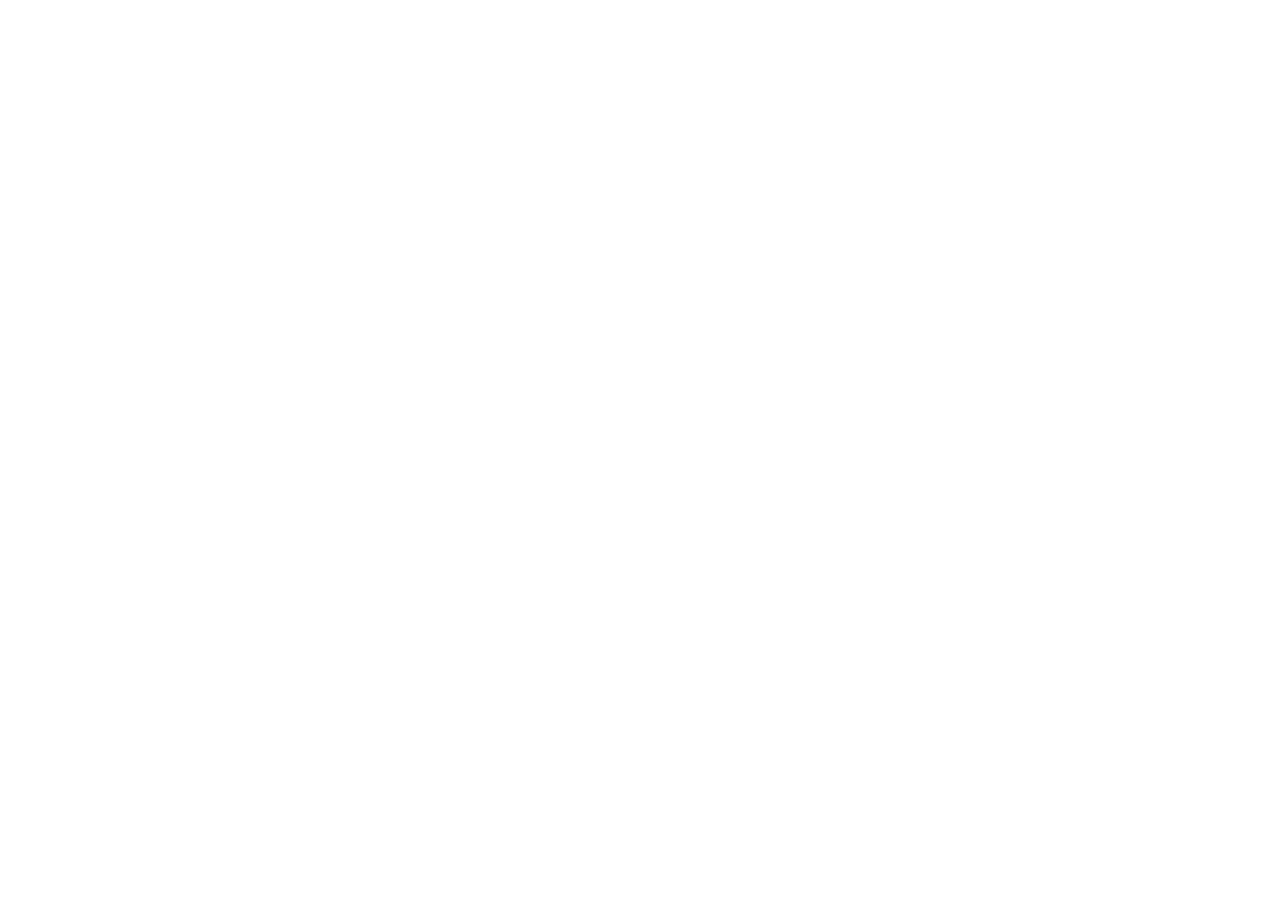
==== index.html @ 9d4255ed "create github pages" ====
<!DOCTYPE html>
<html >
<head>
  <!-- Site made with Mobirise Website Builder v4.6.5, https://mobirise.com -->
  <meta charset="UTF-8">
  <meta http-equiv="X-UA-Compatible" content="IE=edge">
  <meta name="generator" content="Mobirise v4.6.5, mobirise.com">
  <meta name="viewport" content="width=device-width, initial-scale=1, minimum-scale=1">
  <link rel="shortcut icon" href="assets/images/logo4.png" type="image/x-icon">
  <meta name="description" content="">
  <title>Home</title>
  <link rel="stylesheet" href="assets/tether/tether.min.css">
  <link rel="stylesheet" href="assets/bootstrap/css/bootstrap.min.css">
  <link rel="stylesheet" href="assets/bootstrap/css/bootstrap-grid.min.css">
  <link rel="stylesheet" href="assets/bootstrap/css/bootstrap-reboot.min.css">
  <link rel="stylesheet" href="assets/theme/css/style.css">
  <link rel="stylesheet" href="assets/mobirise/css/mbr-additional.css" type="text/css">
  
  
  
</head>
<body>
  
  <script src="assets/web/assets/jquery/jquery.min.js"></script>
  <script src="assets/popper/popper.min.js"></script>
  <script src="assets/tether/tether.min.js"></script>
  <script src="assets/bootstrap/js/bootstrap.min.js"></script>
  <script src="assets/smoothscroll/smooth-scroll.js"></script>
  <script src="assets/cookies-alert-plugin/cookies-alert-core.js"></script>
  <script src="assets/cookies-alert-plugin/cookies-alert-script.js"></script>
  <script src="assets/theme/js/script.js"></script>
  
  
<input name="cookieData" type="hidden" data-cookie-text="We use cookies to give you the best experience. Read our <a href='privacy.html'>cookie policy</a>.">
  </body>
</html>
---- assets/theme/css/style.css ----
/*!
 * Mobirise v4 theme (https://mobirise.com/)
 * Copyright 2017 Mobirise
 */
section {
  background-color: #eeeeee; }

section,
.container,
.container-fluid {
  position: relative;
  word-wrap: break-word; }

a.mbr-iconfont:hover {
  text-decoration: none; }

.article .lead p, .article .lead ul, .article .lead ol, .article .lead pre, .article .lead blockquote {
  margin-bottom: 0; }

a {
  font-style: normal;
  font-weight: 400;
  cursor: pointer; }
  a, a:hover {
    text-decoration: none; }

figure {
  margin-bottom: 0; }

body {
  color: #232323; }

h1, h2, h3, h4, h5, h6,
.h1, .h2, .h3, .h4, .h5, .h6,
.display-1, .display-2, .display-3, .display-4 {
  line-height: 1;
  word-break: break-word;
  word-wrap: break-word; }

b, strong {
  font-weight: bold; }

blockquote {
  padding: 10px 0 10px 20px;
  position: relative;
  border-left: 2px solid;
  border-color: #ff3366; }

input:-webkit-autofill, input:-webkit-autofill:hover, input:-webkit-autofill:focus, input:-webkit-autofill:active {
  transition-delay: 9999s;
  transition-property: background-color, color; }

textarea[type="hidden"] {
  display: none; }

body {
  position: relative; }

section {
  background-position: 50% 50%;
  background-repeat: no-repeat;
  background-size: cover; }
  section .mbr-background-video,
  section .mbr-background-video-preview {
    position: absolute;
    bottom: 0;
    left: 0;
    right: 0;
    top: 0; }

.hidden {
  visibility: hidden; }

.mbr-z-index20 {
  z-index: 20; }

/*! Base colors */
.mbr-white {
  color: #ffffff; }

.mbr-black {
  color: #000000; }

.mbr-bg-white {
  background-color: #ffffff; }

.mbr-bg-black {
  background-color: #000000; }

/*! Text-aligns */
.align-left {
  text-align: left; }

.align-center {
  text-align: center; }

.align-right {
  text-align: right; }

@media (max-width: 767px) {
  .align-left, .align-center, .align-right, .mbr-section-btn, .mbr-section-title {
    text-align: center; } }
/*! Font-weight  */
.mbr-light {
  font-weight: 300; }

.mbr-regular {
  font-weight: 400; }

.mbr-semibold {
  font-weight: 500; }

.mbr-bold {
  font-weight: 700; }

/*! Media  */
.media-size-item {
  -webkit-flex: 1 1 auto;
  -moz-flex: 1 1 auto;
  -ms-flex: 1 1 auto;
  -o-flex: 1 1 auto;
  flex: 1 1 auto; }

.media-content {
  -webkit-flex-basis: 100%;
  flex-basis: 100%; }

.media-container-row {
  display: -ms-flexbox;
  display: -webkit-flex;
  display: flex;
  -webkit-flex-direction: row;
  -ms-flex-direction: row;
  flex-direction: row;
  -webkit-flex-wrap: wrap;
  -ms-flex-wrap: wrap;
  flex-wrap: wrap;
  -webkit-justify-content: center;
  -ms-flex-pack: center;
  justify-content: center;
  -webkit-align-content: center;
  -ms-flex-line-pack: center;
  align-content: center;
  -webkit-align-items: start;
  -ms-flex-align: start;
  align-items: start; }
  .media-container-row .media-size-item {
    width: 400px; }

.media-container-column {
  display: -ms-flexbox;
  display: -webkit-flex;
  display: flex;
  -webkit-flex-direction: column;
  -ms-flex-direction: column;
  flex-direction: column;
  -webkit-flex-wrap: wrap;
  -ms-flex-wrap: wrap;
  flex-wrap: wrap;
  -webkit-justify-content: center;
  -ms-flex-pack: center;
  justify-content: center;
  -webkit-align-content: center;
  -ms-flex-line-pack: center;
  align-content: center;
  -webkit-align-items: stretch;
  -ms-flex-align: stretch;
  align-items: stretch; }
  .media-container-column > * {
    width: 100%; }

@media (min-width: 992px) {
  .media-container-row {
    -webkit-flex-wrap: nowrap;
    -ms-flex-wrap: nowrap;
    flex-wrap: nowrap; } }
figure {
  overflow: hidden; }

figure[mbr-media-size] {
  transition: width 0.1s; }

.mbr-figure img, .mbr-figure iframe {
  display: block;
  width: 100%; }

.card {
  background-color: transparent;
  border: none; }

.card-img {
  text-align: center;
  flex-shrink: 0; }

.media {
  max-width: 100%;
  margin: 0 auto; }

.mbr-figure {
  -ms-flex-item-align: center;
  -ms-grid-row-align: center;
  -webkit-align-self: center;
  align-self: center; }

.media-container > div {
  max-width: 100%; }

.mbr-figure img, .card-img img {
  width: 100%; }

@media (max-width: 991px) {
  .media-size-item {
    width: auto !important; }

  .media {
    width: auto; }

  .mbr-figure {
    width: 100% !important; } }
/*! Buttons */
.mbr-section-btn {
  margin-left: -.25rem;
  margin-right: -.25rem;
  font-size: 0; }

nav .mbr-section-btn {
  margin-left: 0rem;
  margin-right: 0rem; }

/*! Btn icon margin */
.btn .mbr-iconfont, .btn.btn-sm .mbr-iconfont {
  cursor: pointer;
  margin-right: 0.5rem; }

.btn.btn-md .mbr-iconfont, .btn.btn-md .mbr-iconfont {
  margin-right: 0.8rem; }

.mbr-regular {
  font-weight: 400; }

.mbr-semibold {
  font-weight: 500; }

.mbr-bold {
  font-weight: 700; }

[type="submit"] {
  -webkit-appearance: none; }

/*! Full-screen */
.mbr-fullscreen .mbr-overlay {
  min-height: 100vh; }

.mbr-fullscreen {
  display: flex;
  display: -webkit-flex;
  display: -moz-flex;
  display: -ms-flex;
  display: -o-flex;
  align-items: center;
  -webkit-align-items: center;
  min-height: 100vh;
  padding-top: 3rem;
  padding-bottom: 3rem; }

/*! Map */
.map {
  height: 25rem;
  position: relative; }
  .map iframe {
    width: 100%;
    height: 100%; }

/* Form */
.form-asterisk {
  font-family: initial;
  position: absolute;
  top: -2px;
  font-weight: normal; }

/*! Scroll to top arrow */
.mbr-arrow-up {
  bottom: 25px;
  right: 90px;
  position: fixed;
  text-align: right;
  z-index: 5000;
  color: #ffffff;
  font-size: 32px;
  transform: rotate(180deg);
  -webkit-transform: rotate(180deg); }

.mbr-arrow-up a {
  background: rgba(0, 0, 0, 0.2);
  border-radius: 3px;
  color: #fff;
  display: inline-block;
  height: 60px;
  width: 60px;
  outline-style: none !important;
  position: relative;
  text-decoration: none;
  transition: all .3s ease-in-out;
  cursor: pointer;
  text-align: center; }
  .mbr-arrow-up a:hover {
    background-color: rgba(0, 0, 0, 0.4); }
  .mbr-arrow-up a i {
    line-height: 60px; }

.mbr-arrow-up-icon {
  display: block;
  color: #fff; }

.mbr-arrow-up-icon::before {
  content: "\203a";
  display: inline-block;
  font-family: serif;
  font-size: 32px;
  line-height: 1;
  font-style: normal;
  position: relative;
  top: 6px;
  left: -4px;
  -webkit-transform: rotate(-90deg);
  transform: rotate(-90deg); }

/*! Arrow Down */
.mbr-arrow {
  position: absolute;
  bottom: 45px;
  left: 50%;
  width: 60px;
  height: 60px;
  cursor: pointer;
  background-color: rgba(80, 80, 80, 0.5);
  border-radius: 50%;
  -webkit-transform: translateX(-50%);
  transform: translateX(-50%); }
  .mbr-arrow > a {
    display: inline-block;
    text-decoration: none;
    outline-style: none;
    -webkit-animation: arrowdown 1.7s ease-in-out infinite;
    animation: arrowdown 1.7s ease-in-out infinite; }
    .mbr-arrow > a > i {
      position: absolute;
      top: -2px;
      left: 15px;
      font-size: 2rem; }

@keyframes arrowdown {
  0% {
    transform: translateY(0px);
    -webkit-transform: translateY(0px); }
  50% {
    transform: translateY(-5px);
    -webkit-transform: translateY(-5px); }
  100% {
    transform: translateY(0px);
    -webkit-transform: translateY(0px); } }
@-webkit-keyframes arrowdown {
  0% {
    transform: translateY(0px);
    -webkit-transform: translateY(0px); }
  50% {
    transform: translateY(-5px);
    -webkit-transform: translateY(-5px); }
  100% {
    transform: translateY(0px);
    -webkit-transform: translateY(0px); } }
@media (max-width: 500px) {
  .mbr-arrow-up {
    left: 50%;
    right: auto;
    transform: translateX(-50%) rotate(180deg);
    -webkit-transform: translateX(-50%) rotate(180deg); } }
/*Gradients animation*/
@keyframes gradient-animation {
  from {
    background-position: 0% 100%;
    animation-timing-function: ease-in-out; }
  to {
    background-position: 100% 0%;
    animation-timing-function: ease-in-out; } }
@-webkit-keyframes gradient-animation {
  from {
    background-position: 0% 100%;
    animation-timing-function: ease-in-out; }
  to {
    background-position: 100% 0%;
    animation-timing-function: ease-in-out; } }
.bg-gradient {
  background-size: 200% 200%;
  animation: gradient-animation 5s infinite alternate;
  -webkit-animation: gradient-animation 5s infinite alternate; }

.menu .navbar-brand {
  display: -webkit-flex; }
  .menu .navbar-brand span {
    display: flex;
    display: -webkit-flex; }
  .menu .navbar-brand .navbar-caption-wrap {
    display: -webkit-flex; }
  .menu .navbar-brand .navbar-logo img {
    display: -webkit-flex; }
@media (min-width: 768px) and (max-width: 991px) {
  .menu .navbar-toggleable-sm .navbar-nav {
    display: -webkit-box;
    display: -webkit-flex;
    display: -ms-flexbox; } }
@media (min-width: 992px) {
  .menu .navbar-nav.nav-dropdown {
    display: -webkit-flex; }
  .menu .navbar-toggleable-sm .navbar-collapse {
    display: -webkit-flex !important; } }

/*# sourceMappingURL=style.css.map */
.engine {
	position: absolute;
	text-indent: -2400px;
	text-align: center;
	padding: 0;
	top: 0;
	left: -2400px;
}
---- assets/mobirise/css/mbr-additional.css ----
@import url(https://fonts.googleapis.com/css?family=Rubik:300,300i,400,400i,500,500i,700,700i,900,900i);





body {
  font-style: normal;
  line-height: 1.5;
}
.mbr-section-title {
  font-style: normal;
  line-height: 1.2;
}
.mbr-section-subtitle {
  line-height: 1.3;
}
.mbr-text {
  font-style: normal;
  line-height: 1.6;
}
.display-1 {
  font-family: 'Rubik', sans-serif;
  font-size: 4.25rem;
}
.display-1 > .mbr-iconfont {
  font-size: 6.8rem;
}
.display-2 {
  font-family: 'Rubik', sans-serif;
  font-size: 3rem;
}
.display-2 > .mbr-iconfont {
  font-size: 4.8rem;
}
.display-4 {
  font-family: 'Rubik', sans-serif;
  font-size: 1rem;
}
.display-4 > .mbr-iconfont {
  font-size: 1.6rem;
}
.display-5 {
  font-family: 'Rubik', sans-serif;
  font-size: 1.5rem;
}
.display-5 > .mbr-iconfont {
  font-size: 2.4rem;
}
.display-7 {
  font-family: 'Rubik', sans-serif;
  font-size: 1rem;
}
.display-7 > .mbr-iconfont {
  font-size: 1.6rem;
}
/* ---- Fluid typography for mobile devices ---- */
/* 1.4 - font scale ratio ( bootstrap == 1.42857 ) */
/* 100vw - current viewport width */
/* (48 - 20)  48 == 48rem == 768px, 20 == 20rem == 320px(minimal supported viewport) */
/* 0.65 - min scale variable, may vary */
@media (max-width: 768px) {
  .display-1 {
    font-size: 3.4rem;
    font-size: calc( 2.1374999999999997rem + (4.25 - 2.1374999999999997) * ((100vw - 20rem) / (48 - 20)));
    line-height: calc( 1.4 * (2.1374999999999997rem + (4.25 - 2.1374999999999997) * ((100vw - 20rem) / (48 - 20))));
  }
  .display-2 {
    font-size: 2.4rem;
    font-size: calc( 1.7rem + (3 - 1.7) * ((100vw - 20rem) / (48 - 20)));
    line-height: calc( 1.4 * (1.7rem + (3 - 1.7) * ((100vw - 20rem) / (48 - 20))));
  }
  .display-4 {
    font-size: 0.8rem;
    font-size: calc( 1rem + (1 - 1) * ((100vw - 20rem) / (48 - 20)));
    line-height: calc( 1.4 * (1rem + (1 - 1) * ((100vw - 20rem) / (48 - 20))));
  }
  .display-5 {
    font-size: 1.2rem;
    font-size: calc( 1.175rem + (1.5 - 1.175) * ((100vw - 20rem) / (48 - 20)));
    line-height: calc( 1.4 * (1.175rem + (1.5 - 1.175) * ((100vw - 20rem) / (48 - 20))));
  }
}
/* Buttons */
.btn {
  font-weight: 500;
  border-width: 2px;
  font-style: normal;
  letter-spacing: 1px;
  margin: .4rem .8rem;
  white-space: normal;
  -webkit-transition: all 0.3s ease-in-out;
  -moz-transition: all 0.3s ease-in-out;
  transition: all 0.3s ease-in-out;
  padding: 1rem 3rem;
  border-radius: 3px;
  display: inline-flex;
  align-items: center;
  justify-content: center;
  word-break: break-word;
}
.btn-sm {
  font-weight: 500;
  letter-spacing: 1px;
  -webkit-transition: all 0.3s ease-in-out;
  -moz-transition: all 0.3s ease-in-out;
  transition: all 0.3s ease-in-out;
  padding: 0.6rem 1.5rem;
  border-radius: 3px;
}
.btn-md {
  font-weight: 500;
  letter-spacing: 1px;
  margin: .4rem .8rem !important;
  -webkit-transition: all 0.3s ease-in-out;
  -moz-transition: all 0.3s ease-in-out;
  transition: all 0.3s ease-in-out;
  padding: 1rem 3rem;
  border-radius: 3px;
}
.btn-lg {
  font-weight: 500;
  letter-spacing: 1px;
  margin: .4rem .8rem !important;
  -webkit-transition: all 0.3s ease-in-out;
  -moz-transition: all 0.3s ease-in-out;
  transition: all 0.3s ease-in-out;
  padding: 1.2rem 3.2rem;
  border-radius: 3px;
}
.bg-primary {
  background-color: #149dcc !important;
}
.bg-success {
  background-color: #f7ed4a !important;
}
.bg-info {
  background-color: #82786e !important;
}
.bg-warning {
  background-color: #879a9f !important;
}
.bg-danger {
  background-color: #b1a374 !important;
}
.btn-primary,
.btn-primary:active {
  background-color: #149dcc !important;
  border-color: #149dcc !important;
  color: #ffffff !important;
}
.btn-primary:hover,
.btn-primary:focus,
.btn-primary.focus,
.btn-primary.active {
  color: #ffffff !important;
  background-color: #0d6786 !important;
  border-color: #0d6786 !important;
}
.btn-primary.disabled,
.btn-primary:disabled {
  color: #ffffff !important;
  background-color: #0d6786 !important;
  border-color: #0d6786 !important;
}
.btn-secondary,
.btn-secondary:active {
  background-color: #ff3366 !important;
  border-color: #ff3366 !important;
  color: #ffffff !important;
}
.btn-secondary:hover,
.btn-secondary:focus,
.btn-secondary.focus,
.btn-secondary.active {
  color: #ffffff !important;
  background-color: #e50039 !important;
  border-color: #e50039 !important;
}
.btn-secondary.disabled,
.btn-secondary:disabled {
  color: #ffffff !important;
  background-color: #e50039 !important;
  border-color: #e50039 !important;
}
.btn-info,
.btn-info:active {
  background-color: #82786e !important;
  border-color: #82786e !important;
  color: #ffffff !important;
}
.btn-info:hover,
.btn-info:focus,
.btn-info.focus,
.btn-info.active {
  color: #ffffff !important;
  background-color: #59524b !important;
  border-color: #59524b !important;
}
.btn-info.disabled,
.btn-info:disabled {
  color: #ffffff !important;
  background-color: #59524b !important;
  border-color: #59524b !important;
}
.btn-success,
.btn-success:active {
  background-color: #f7ed4a !important;
  border-color: #f7ed4a !important;
  color: #3f3c03 !important;
}
.btn-success:hover,
.btn-success:focus,
.btn-success.focus,
.btn-success.active {
  color: #3f3c03 !important;
  background-color: #eadd0a !important;
  border-color: #eadd0a !important;
}
.btn-success.disabled,
.btn-success:disabled {
  color: #3f3c03 !important;
  background-color: #eadd0a !important;
  border-color: #eadd0a !important;
}
.btn-warning,
.btn-warning:active {
  background-color: #879a9f !important;
  border-color: #879a9f !important;
  color: #ffffff !important;
}
.btn-warning:hover,
.btn-warning:focus,
.btn-warning.focus,
.btn-warning.active {
  color: #ffffff !important;
  background-color: #617479 !important;
  border-color: #617479 !important;
}
.btn-warning.disabled,
.btn-warning:disabled {
  color: #ffffff !important;
  background-color: #617479 !important;
  border-color: #617479 !important;
}
.btn-danger,
.btn-danger:active {
  background-color: #b1a374 !important;
  border-color: #b1a374 !important;
  color: #ffffff !important;
}
.btn-danger:hover,
.btn-danger:focus,
.btn-danger.focus,
.btn-danger.active {
  color: #ffffff !important;
  background-color: #8b7d4e !important;
  border-color: #8b7d4e !important;
}
.btn-danger.disabled,
.btn-danger:disabled {
  color: #ffffff !important;
  background-color: #8b7d4e !important;
  border-color: #8b7d4e !important;
}
.btn-white {
  color: #333333 !important;
}
.btn-white,
.btn-white:active {
  background-color: #ffffff !important;
  border-color: #ffffff !important;
  color: #808080 !important;
}
.btn-white:hover,
.btn-white:focus,
.btn-white.focus,
.btn-white.active {
  color: #808080 !important;
  background-color: #d9d9d9 !important;
  border-color: #d9d9d9 !important;
}
.btn-white.disabled,
.btn-white:disabled {
  color: #808080 !important;
  background-color: #d9d9d9 !important;
  border-color: #d9d9d9 !important;
}
.btn-black,
.btn-black:active {
  background-color: #333333 !important;
  border-color: #333333 !important;
  color: #ffffff !important;
}
.btn-black:hover,
.btn-black:focus,
.btn-black.focus,
.btn-black.active {
  color: #ffffff !important;
  background-color: #0d0d0d !important;
  border-color: #0d0d0d !important;
}
.btn-black.disabled,
.btn-black:disabled {
  color: #ffffff !important;
  background-color: #0d0d0d !important;
  border-color: #0d0d0d !important;
}
.btn-primary-outline,
.btn-primary-outline:active {
  background: none;
  border-color: #0b566f;
  color: #0b566f;
}
.btn-primary-outline:hover,
.btn-primary-outline:focus,
.btn-primary-outline.focus,
.btn-primary-outline.active {
  color: #ffffff;
  background-color: #149dcc;
  border-color: #149dcc;
}
.btn-primary-outline.disabled,
.btn-primary-outline:disabled {
  color: #ffffff !important;
  background-color: #149dcc !important;
  border-color: #149dcc !important;
}
.btn-secondary-outline,
.btn-secondary-outline:active {
  background: none;
  border-color: #cc0033;
  color: #cc0033;
}
.btn-secondary-outline:hover,
.btn-secondary-outline:focus,
.btn-secondary-outline.focus,
.btn-secondary-outline.active {
  color: #ffffff;
  background-color: #ff3366;
  border-color: #ff3366;
}
.btn-secondary-outline.disabled,
.btn-secondary-outline:disabled {
  color: #ffffff !important;
  background-color: #ff3366 !important;
  border-color: #ff3366 !important;
}
.btn-info-outline,
.btn-info-outline:active {
  background: none;
  border-color: #4b453f;
  color: #4b453f;
}
.btn-info-outline:hover,
.btn-info-outline:focus,
.btn-info-outline.focus,
.btn-info-outline.active {
  color: #ffffff;
  background-color: #82786e;
  border-color: #82786e;
}
.btn-info-outline.disabled,
.btn-info-outline:disabled {
  color: #ffffff !important;
  background-color: #82786e !important;
  border-color: #82786e !important;
}
.btn-success-outline,
.btn-success-outline:active {
  background: none;
  border-color: #d2c609;
  color: #d2c609;
}
.btn-success-outline:hover,
.btn-success-outline:focus,
.btn-success-outline.focus,
.btn-success-outline.active {
  color: #3f3c03;
  background-color: #f7ed4a;
  border-color: #f7ed4a;
}
.btn-success-outline.disabled,
.btn-success-outline:disabled {
  color: #3f3c03 !important;
  background-color: #f7ed4a !important;
  border-color: #f7ed4a !important;
}
.btn-warning-outline,
.btn-warning-outline:active {
  background: none;
  border-color: #55666b;
  color: #55666b;
}
.btn-warning-outline:hover,
.btn-warning-outline:focus,
.btn-warning-outline.focus,
.btn-warning-outline.active {
  color: #ffffff;
  background-color: #879a9f;
  border-color: #879a9f;
}
.btn-warning-outline.disabled,
.btn-warning-outline:disabled {
  color: #ffffff !important;
  background-color: #879a9f !important;
  border-color: #879a9f !important;
}
.btn-danger-outline,
.btn-danger-outline:active {
  background: none;
  border-color: #7a6e45;
  color: #7a6e45;
}
.btn-danger-outline:hover,
.btn-danger-outline:focus,
.btn-danger-outline.focus,
.btn-danger-outline.active {
  color: #ffffff;
  background-color: #b1a374;
  border-color: #b1a374;
}
.btn-danger-outline.disabled,
.btn-danger-outline:disabled {
  color: #ffffff !important;
  background-color: #b1a374 !important;
  border-color: #b1a374 !important;
}
.btn-black-outline,
.btn-black-outline:active {
  background: none;
  border-color: #000000;
  color: #000000;
}
.btn-black-outline:hover,
.btn-black-outline:focus,
.btn-black-outline.focus,
.btn-black-outline.active {
  color: #ffffff;
  background-color: #333333;
  border-color: #333333;
}
.btn-black-outline.disabled,
.btn-black-outline:disabled {
  color: #ffffff !important;
  background-color: #333333 !important;
  border-color: #333333 !important;
}
.btn-white-outline,
.btn-white-outline:active,
.btn-white-outline.active {
  background: none;
  border-color: #ffffff;
  color: #ffffff;
}
.btn-white-outline:hover,
.btn-white-outline:focus,
.btn-white-outline.focus {
  color: #333333;
  background-color: #ffffff;
  border-color: #ffffff;
}
.text-primary {
  color: #149dcc !important;
}
.text-secondary {
  color: #ff3366 !important;
}
.text-success {
  color: #f7ed4a !important;
}
.text-info {
  color: #82786e !important;
}
.text-warning {
  color: #879a9f !important;
}
.text-danger {
  color: #b1a374 !important;
}
.text-white {
  color: #ffffff !important;
}
.text-black {
  color: #000000 !important;
}
a.text-primary:hover,
a.text-primary:focus {
  color: #0b566f !important;
}
a.text-secondary:hover,
a.text-secondary:focus {
  color: #cc0033 !important;
}
a.text-success:hover,
a.text-success:focus {
  color: #d2c609 !important;
}
a.text-info:hover,
a.text-info:focus {
  color: #4b453f !important;
}
a.text-warning:hover,
a.text-warning:focus {
  color: #55666b !important;
}
a.text-danger:hover,
a.text-danger:focus {
  color: #7a6e45 !important;
}
a.text-white:hover,
a.text-white:focus {
  color: #b3b3b3 !important;
}
a.text-black:hover,
a.text-black:focus {
  color: #4d4d4d !important;
}
.alert-success {
  background-color: #70c770;
}
.alert-info {
  background-color: #82786e;
}
.alert-warning {
  background-color: #879a9f;
}
.alert-danger {
  background-color: #b1a374;
}
.mbr-section-btn a.btn:not(.btn-form) {
  border-radius: 100px;
}
.mbr-section-btn a.btn:not(.btn-form):hover,
.mbr-section-btn a.btn:not(.btn-form):focus {
  box-shadow: none !important;
}
.mbr-section-btn a.btn:not(.btn-form):hover,
.mbr-section-btn a.btn:not(.btn-form):focus {
  box-shadow: 0 10px 40px 0 rgba(0, 0, 0, 0.2) !important;
  -webkit-box-shadow: 0 10px 40px 0 rgba(0, 0, 0, 0.2) !important;
}
.mbr-gallery-filter li a {
  border-radius: 100px !important;
}
.mbr-gallery-filter li.active .btn {
  background-color: #149dcc;
  border-color: #149dcc;
  color: #ffffff;
}
.mbr-gallery-filter li.active .btn:focus {
  box-shadow: none;
}
.nav-tabs .nav-link {
  border-radius: 100px !important;
}
.btn-form {
  border-radius: 0;
}
.btn-form:hover {
  cursor: pointer;
}
a,
a:hover {
  color: #149dcc;
}
.mbr-plan-header.bg-primary .mbr-plan-subtitle,
.mbr-plan-header.bg-primary .mbr-plan-price-desc {
  color: #b4e6f8;
}
.mbr-plan-header.bg-success .mbr-plan-subtitle,
.mbr-plan-header.bg-success .mbr-plan-price-desc {
  color: #ffffff;
}
.mbr-plan-header.bg-info .mbr-plan-subtitle,
.mbr-plan-header.bg-info .mbr-plan-price-desc {
  color: #beb8b2;
}
.mbr-plan-header.bg-warning .mbr-plan-subtitle,
.mbr-plan-header.bg-warning .mbr-plan-price-desc {
  color: #ced6d8;
}
.mbr-plan-header.bg-danger .mbr-plan-subtitle,
.mbr-plan-header.bg-danger .mbr-plan-price-desc {
  color: #dfd9c6;
}
/* Scroll to top button*/
.scrollToTop_wraper {
  opacity: 0 !important;
}
#scrollToTop a i:before {
  content: '';
  position: absolute;
  height: 40%;
  top: 25%;
  background: #fff;
  width: 2px;
  left: calc(50% - 1px);
}
#scrollToTop a i:after {
  content: '';
  position: absolute;
  display: block;
  border-top: 2px solid #fff;
  border-right: 2px solid #fff;
  width: 40%;
  height: 40%;
  left: 30%;
  bottom: 30%;
  transform: rotate(135deg);
}
/* Others*/
.note-check a[data-value=Rubik] {
  font-style: normal;
}
.mbr-arrow a {
  color: #ffffff;
}
@media (max-width: 767px) {
  .mbr-arrow {
    display: none;
  }
}
.form-control-label {
  position: relative;
  cursor: pointer;
  margin-bottom: .357em;
  padding: 0;
}
.alert {
  color: #ffffff;
  border-radius: 0;
  border: 0;
  font-size: .875rem;
  line-height: 1.5;
  margin-bottom: 1.875rem;
  padding: 1.25rem;
  position: relative;
}
.alert.alert-form::after {
  background-color: inherit;
  bottom: -7px;
  content: "";
  display: block;
  height: 14px;
  left: 50%;
  margin-left: -7px;
  position: absolute;
  transform: rotate(45deg);
  width: 14px;
}
.form-control {
  background-color: #f5f5f5;
  box-shadow: none;
  color: #565656;
  font-family: 'Rubik', sans-serif;
  font-size: 1rem;
  line-height: 1.43;
  min-height: 3.5em;
  padding: 1.07em .5em;
}
.form-control > .mbr-iconfont {
  font-size: 1.6rem;
}
.form-control,
.form-control:focus {
  border: 1px solid #e8e8e8;
}
.form-active .form-control:invalid {
  border-color: red;
}
.mbr-overlay {
  background-color: #000;
  bottom: 0;
  left: 0;
  opacity: .5;
  position: absolute;
  right: 0;
  top: 0;
  z-index: 0;
}
blockquote {
  font-style: italic;
  padding: 10px 0 10px 20px;
  font-size: 1.09rem;
  position: relative;
  border-color: #149dcc;
  border-width: 3px;
}
ul,
ol,
pre,
blockquote {
  margin-bottom: 2.3125rem;
}
pre {
  background: #f4f4f4;
  padding: 10px 24px;
  white-space: pre-wrap;
}
.inactive {
  -webkit-user-select: none;
  -moz-user-select: none;
  -ms-user-select: none;
  user-select: none;
  pointer-events: none;
  -webkit-user-drag: none;
  user-drag: none;
}
.mbr-section__comments .row {
  justify-content: center;
}
/* Forms */
.mbr-form .btn {
  margin: .4rem 0;
}
.mbr-form .input-group-btn a.btn {
  border-radius: 100px !important;
}
.mbr-form .input-group-btn a.btn:hover {
  box-shadow: 0 10px 40px 0 rgba(0, 0, 0, 0.2);
}
.mbr-form .input-group-btn button[type="submit"] {
  border-radius: 100px !important;
  padding: 1rem 3rem;
}
.mbr-form .input-group-btn button[type="submit"]:hover {
  box-shadow: 0 10px 40px 0 rgba(0, 0, 0, 0.2);
}
.form2 .form-control {
  border-top-left-radius: 100px;
  border-bottom-left-radius: 100px;
}
.form2 .input-group-btn a.btn {
  border-top-left-radius: 0 !important;
  border-bottom-left-radius: 0 !important;
}
.form2 .input-group-btn button[type="submit"] {
  border-top-left-radius: 0 !important;
  border-bottom-left-radius: 0 !important;
}
.form3 input[type="email"] {
  border-radius: 100px !important;
}
@media (max-width: 349px) {
  .form2 input[type="email"] {
    border-radius: 100px !important;
  }
  .form2 .input-group-btn a.btn {
    border-radius: 100px !important;
  }
  .form2 .input-group-btn button[type="submit"] {
    border-radius: 100px !important;
  }
}
@media (max-width: 767px) {
  .btn {
    font-size: .75rem !important;
  }
  .btn .mbr-iconfont {
    font-size: 1rem !important;
  }
}
/* Social block */
.btn-social {
  font-size: 20px;
  border-radius: 50%;
  padding: 0;
  width: 44px;
  height: 44px;
  line-height: 44px;
  text-align: center;
  position: relative;
  border: 2px solid #c0a375;
  border-color: #149dcc;
  color: #232323;
  cursor: pointer;
}
.btn-social i {
  top: 0;
  line-height: 44px;
  width: 44px;
}
.btn-social:hover {
  color: #fff;
  background: #149dcc;
}
.btn-social + .btn {
  margin-left: .1rem;
}
/* Footer */
.mbr-footer-content li::before,
.mbr-footer .mbr-contacts li::before {
  background: #149dcc;
}
.mbr-footer-content li a:hover,
.mbr-footer .mbr-contacts li a:hover {
  color: #149dcc;
}
.footer3 input[type="email"],
.footer4 input[type="email"] {
  border-radius: 100px !important;
}
.footer3 .input-group-btn a.btn,
.footer4 .input-group-btn a.btn {
  border-radius: 100px !important;
}
.footer3 .input-group-btn button[type="submit"],
.footer4 .input-group-btn button[type="submit"] {
  border-radius: 100px !important;
}
/* Headers*/
.header13 .form-inline input[type="email"],
.header14 .form-inline input[type="email"] {
  border-radius: 100px;
}
.header13 .form-inline input[type="text"],
.header14 .form-inline input[type="text"] {
  border-radius: 100px;
}
.header13 .form-inline input[type="tel"],
.header14 .form-inline input[type="tel"] {
  border-radius: 100px;
}
.header13 .form-inline a.btn,
.header14 .form-inline a.btn {
  border-radius: 100px;
}
.header13 .form-inline button,
.header14 .form-inline button {
  border-radius: 100px !important;
}
.offset-1 {
  margin-left: 8.33333%;
}
.offset-2 {
  margin-left: 16.66667%;
}
.offset-3 {
  margin-left: 25%;
}
.offset-4 {
  margin-left: 33.33333%;
}
.offset-5 {
  margin-left: 41.66667%;
}
.offset-6 {
  margin-left: 50%;
}
.offset-7 {
  margin-left: 58.33333%;
}
.offset-8 {
  margin-left: 66.66667%;
}
.offset-9 {
  margin-left: 75%;
}
.offset-10 {
  margin-left: 83.33333%;
}
.offset-11 {
  margin-left: 91.66667%;
}
@media (min-width: 576px) {
  .offset-sm-0 {
    margin-left: 0%;
  }
  .offset-sm-1 {
    margin-left: 8.33333%;
  }
  .offset-sm-2 {
    margin-left: 16.66667%;
  }
  .offset-sm-3 {
    margin-left: 25%;
  }
  .offset-sm-4 {
    margin-left: 33.33333%;
  }
  .offset-sm-5 {
    margin-left: 41.66667%;
  }
  .offset-sm-6 {
    margin-left: 50%;
  }
  .offset-sm-7 {
    margin-left: 58.33333%;
  }
  .offset-sm-8 {
    margin-left: 66.66667%;
  }
  .offset-sm-9 {
    margin-left: 75%;
  }
  .offset-sm-10 {
    margin-left: 83.33333%;
  }
  .offset-sm-11 {
    margin-left: 91.66667%;
  }
}
@media (min-width: 768px) {
  .offset-md-0 {
    margin-left: 0%;
  }
  .offset-md-1 {
    margin-left: 8.33333%;
  }
  .offset-md-2 {
    margin-left: 16.66667%;
  }
  .offset-md-3 {
    margin-left: 25%;
  }
  .offset-md-4 {
    margin-left: 33.33333%;
  }
  .offset-md-5 {
    margin-left: 41.66667%;
  }
  .offset-md-6 {
    margin-left: 50%;
  }
  .offset-md-7 {
    margin-left: 58.33333%;
  }
  .offset-md-8 {
    margin-left: 66.66667%;
  }
  .offset-md-9 {
    margin-left: 75%;
  }
  .offset-md-10 {
    margin-left: 83.33333%;
  }
  .offset-md-11 {
    margin-left: 91.66667%;
  }
}
@media (min-width: 992px) {
  .offset-lg-0 {
    margin-left: 0%;
  }
  .offset-lg-1 {
    margin-left: 8.33333%;
  }
  .offset-lg-2 {
    margin-left: 16.66667%;
  }
  .offset-lg-3 {
    margin-left: 25%;
  }
  .offset-lg-4 {
    margin-left: 33.33333%;
  }
  .offset-lg-5 {
    margin-left: 41.66667%;
  }
  .offset-lg-6 {
    margin-left: 50%;
  }
  .offset-lg-7 {
    margin-left: 58.33333%;
  }
  .offset-lg-8 {
    margin-left: 66.66667%;
  }
  .offset-lg-9 {
    margin-left: 75%;
  }
  .offset-lg-10 {
    margin-left: 83.33333%;
  }
  .offset-lg-11 {
    margin-left: 91.66667%;
  }
}
@media (min-width: 1200px) {
  .offset-xl-0 {
    margin-left: 0%;
  }
  .offset-xl-1 {
    margin-left: 8.33333%;
  }
  .offset-xl-2 {
    margin-left: 16.66667%;
  }
  .offset-xl-3 {
    margin-left: 25%;
  }
  .offset-xl-4 {
    margin-left: 33.33333%;
  }
  .offset-xl-5 {
    margin-left: 41.66667%;
  }
  .offset-xl-6 {
    margin-left: 50%;
  }
  .offset-xl-7 {
    margin-left: 58.33333%;
  }
  .offset-xl-8 {
    margin-left: 66.66667%;
  }
  .offset-xl-9 {
    margin-left: 75%;
  }
  .offset-xl-10 {
    margin-left: 83.33333%;
  }
  .offset-xl-11 {
    margin-left: 91.66667%;
  }
}
.navbar-toggler {
  -webkit-align-self: flex-start;
  -ms-flex-item-align: start;
  align-self: flex-start;
  padding: 0.25rem 0.75rem;
  font-size: 1.25rem;
  line-height: 1;
  background: transparent;
  border: 1px solid transparent;
  -webkit-border-radius: 0.25rem;
  border-radius: 0.25rem;
}
.navbar-toggler:focus,
.navbar-toggler:hover {
  text-decoration: none;
}
.navbar-toggler-icon {
  display: inline-block;
  width: 1.5em;
  height: 1.5em;
  vertical-align: middle;
  content: "";
  background: no-repeat center center;
  -webkit-background-size: 100% 100%;
  -o-background-size: 100% 100%;
  background-size: 100% 100%;
}
.navbar-toggler-left {
  position: absolute;
  left: 1rem;
}
.navbar-toggler-right {
  position: absolute;
  right: 1rem;
}
@media (max-width: 575px) {
  .navbar-toggleable .navbar-nav .dropdown-menu {
    position: static;
    float: none;
  }
  .navbar-toggleable > .container {
    padding-right: 0;
    padding-left: 0;
  }
}
@media (min-width: 576px) {
  .navbar-toggleable {
    -webkit-box-orient: horizontal;
    -webkit-box-direction: normal;
    -webkit-flex-direction: row;
    -ms-flex-direction: row;
    flex-direction: row;
    -webkit-flex-wrap: nowrap;
    -ms-flex-wrap: nowrap;
    flex-wrap: nowrap;
    -webkit-box-align: center;
    -webkit-align-items: center;
    -ms-flex-align: center;
    align-items: center;
  }
  .navbar-toggleable .navbar-nav {
    -webkit-box-orient: horizontal;
    -webkit-box-direction: normal;
    -webkit-flex-direction: row;
    -ms-flex-direction: row;
    flex-direction: row;
  }
  .navbar-toggleable .navbar-nav .nav-link {
    padding-right: .5rem;
    padding-left: .5rem;
  }
  .navbar-toggleable > .container {
    display: -webkit-box;
    display: -webkit-flex;
    display: -ms-flexbox;
    display: flex;
    -webkit-flex-wrap: nowrap;
    -ms-flex-wrap: nowrap;
    flex-wrap: nowrap;
    -webkit-box-align: center;
    -webkit-align-items: center;
    -ms-flex-align: center;
    align-items: center;
  }
  .navbar-toggleable .navbar-collapse {
    display: -webkit-box !important;
    display: -webkit-flex !important;
    display: -ms-flexbox !important;
    display: flex !important;
    width: 100%;
  }
  .navbar-toggleable .navbar-toggler {
    display: none;
  }
}
@media (max-width: 767px) {
  .navbar-toggleable-sm .navbar-nav .dropdown-menu {
    position: static;
    float: none;
  }
  .navbar-toggleable-sm > .container {
    padding-right: 0;
    padding-left: 0;
  }
}
@media (min-width: 768px) {
  .navbar-toggleable-sm {
    -webkit-box-orient: horizontal;
    -webkit-box-direction: normal;
    -webkit-flex-direction: row;
    -ms-flex-direction: row;
    flex-direction: row;
    -webkit-flex-wrap: nowrap;
    -ms-flex-wrap: nowrap;
    flex-wrap: nowrap;
    -webkit-box-align: center;
    -webkit-align-items: center;
    -ms-flex-align: center;
    align-items: center;
  }
  .navbar-toggleable-sm .navbar-nav {
    -webkit-box-orient: horizontal;
    -webkit-box-direction: normal;
    -webkit-flex-direction: row;
    -ms-flex-direction: row;
    flex-direction: row;
  }
  .navbar-toggleable-sm .navbar-nav .nav-link {
    padding-right: .5rem;
    padding-left: .5rem;
  }
  .navbar-toggleable-sm > .container {
    display: -webkit-box;
    display: -webkit-flex;
    display: -ms-flexbox;
    display: flex;
    -webkit-flex-wrap: nowrap;
    -ms-flex-wrap: nowrap;
    flex-wrap: nowrap;
    -webkit-box-align: center;
    -webkit-align-items: center;
    -ms-flex-align: center;
    align-items: center;
  }
  .navbar-toggleable-sm .navbar-collapse {
    display: -webkit-box !important;
    display: -webkit-flex !important;
    display: -ms-flexbox !important;
    display: flex !important;
    width: 100%;
  }
  .navbar-toggleable-sm .navbar-toggler {
    display: none;
  }
}
@media (max-width: 991px) {
  .navbar-toggleable-md .navbar-nav .dropdown-menu {
    position: static;
    float: none;
  }
  .navbar-toggleable-md > .container {
    padding-right: 0;
    padding-left: 0;
  }
}
@media (min-width: 992px) {
  .navbar-toggleable-md {
    -webkit-box-orient: horizontal;
    -webkit-box-direction: normal;
    -webkit-flex-direction: row;
    -ms-flex-direction: row;
    flex-direction: row;
    -webkit-flex-wrap: nowrap;
    -ms-flex-wrap: nowrap;
    flex-wrap: nowrap;
    -webkit-box-align: center;
    -webkit-align-items: center;
    -ms-flex-align: center;
    align-items: center;
  }
  .navbar-toggleable-md .navbar-nav {
    -webkit-box-orient: horizontal;
    -webkit-box-direction: normal;
    -webkit-flex-direction: row;
    -ms-flex-direction: row;
    flex-direction: row;
  }
  .navbar-toggleable-md .navbar-nav .nav-link {
    padding-right: .5rem;
    padding-left: .5rem;
  }
  .navbar-toggleable-md > .container {
    display: -webkit-box;
    display: -webkit-flex;
    display: -ms-flexbox;
    display: flex;
    -webkit-flex-wrap: nowrap;
    -ms-flex-wrap: nowrap;
    flex-wrap: nowrap;
    -webkit-box-align: center;
    -webkit-align-items: center;
    -ms-flex-align: center;
    align-items: center;
  }
  .navbar-toggleable-md .navbar-collapse {
    display: -webkit-box !important;
    display: -webkit-flex !important;
    display: -ms-flexbox !important;
    display: flex !important;
    width: 100%;
  }
  .navbar-toggleable-md .navbar-toggler {
    display: none;
  }
}
@media (max-width: 1199px) {
  .navbar-toggleable-lg .navbar-nav .dropdown-menu {
    position: static;
    float: none;
  }
  .navbar-toggleable-lg > .container {
    padding-right: 0;
    padding-left: 0;
  }
}
@media (min-width: 1200px) {
  .navbar-toggleable-lg {
    -webkit-box-orient: horizontal;
    -webkit-box-direction: normal;
    -webkit-flex-direction: row;
    -ms-flex-direction: row;
    flex-direction: row;
    -webkit-flex-wrap: nowrap;
    -ms-flex-wrap: nowrap;
    flex-wrap: nowrap;
    -webkit-box-align: center;
    -webkit-align-items: center;
    -ms-flex-align: center;
    align-items: center;
  }
  .navbar-toggleable-lg .navbar-nav {
    -webkit-box-orient: horizontal;
    -webkit-box-direction: normal;
    -webkit-flex-direction: row;
    -ms-flex-direction: row;
    flex-direction: row;
  }
  .navbar-toggleable-lg .navbar-nav .nav-link {
    padding-right: .5rem;
    padding-left: .5rem;
  }
  .navbar-toggleable-lg > .container {
    display: -webkit-box;
    display: -webkit-flex;
    display: -ms-flexbox;
    display: flex;
    -webkit-flex-wrap: nowrap;
    -ms-flex-wrap: nowrap;
    flex-wrap: nowrap;
    -webkit-box-align: center;
    -webkit-align-items: center;
    -ms-flex-align: center;
    align-items: center;
  }
  .navbar-toggleable-lg .navbar-collapse {
    display: -webkit-box !important;
    display: -webkit-flex !important;
    display: -ms-flexbox !important;
    display: flex !important;
    width: 100%;
  }
  .navbar-toggleable-lg .navbar-toggler {
    display: none;
  }
}
.navbar-toggleable-xl {
  -webkit-box-orient: horizontal;
  -webkit-box-direction: normal;
  -webkit-flex-direction: row;
  -ms-flex-direction: row;
  flex-direction: row;
  -webkit-flex-wrap: nowrap;
  -ms-flex-wrap: nowrap;
  flex-wrap: nowrap;
  -webkit-box-align: center;
  -webkit-align-items: center;
  -ms-flex-align: center;
  align-items: center;
}
.navbar-toggleable-xl .navbar-nav .dropdown-menu {
  position: static;
  float: none;
}
.navbar-toggleable-xl > .container {
  padding-right: 0;
  padding-left: 0;
}
.navbar-toggleable-xl .navbar-nav {
  -webkit-box-orient: horizontal;
  -webkit-box-direction: normal;
  -webkit-flex-direction: row;
  -ms-flex-direction: row;
  flex-direction: row;
}
.navbar-toggleable-xl .navbar-nav .nav-link {
  padding-right: .5rem;
  padding-left: .5rem;
}
.navbar-toggleable-xl > .container {
  display: -webkit-box;
  display: -webkit-flex;
  display: -ms-flexbox;
  display: flex;
  -webkit-flex-wrap: nowrap;
  -ms-flex-wrap: nowrap;
  flex-wrap: nowrap;
  -webkit-box-align: center;
  -webkit-align-items: center;
  -ms-flex-align: center;
  align-items: center;
}
.navbar-toggleable-xl .navbar-collapse {
  display: -webkit-box !important;
  display: -webkit-flex !important;
  display: -ms-flexbox !important;
  display: flex !important;
  width: 100%;
}
.navbar-toggleable-xl .navbar-toggler {
  display: none;
}
.card-img {
  width: auto;
}
.menu .navbar.collapsed:not(.beta-menu) {
  flex-direction: column;
}
.carousel-item.active,
.carousel-item-next,
.carousel-item-prev {
  display: -webkit-box;
  display: -webkit-flex;
  display: -ms-flexbox;
  display: flex;
}
.note-air-layout .dropup .dropdown-menu,
.note-air-layout .navbar-fixed-bottom .dropdown .dropdown-menu {
  bottom: initial !important;
}
html,
body {
  height: auto;
  min-height: 100vh;
}
.dropup .dropdown-toggle::after {
  display: none;
}
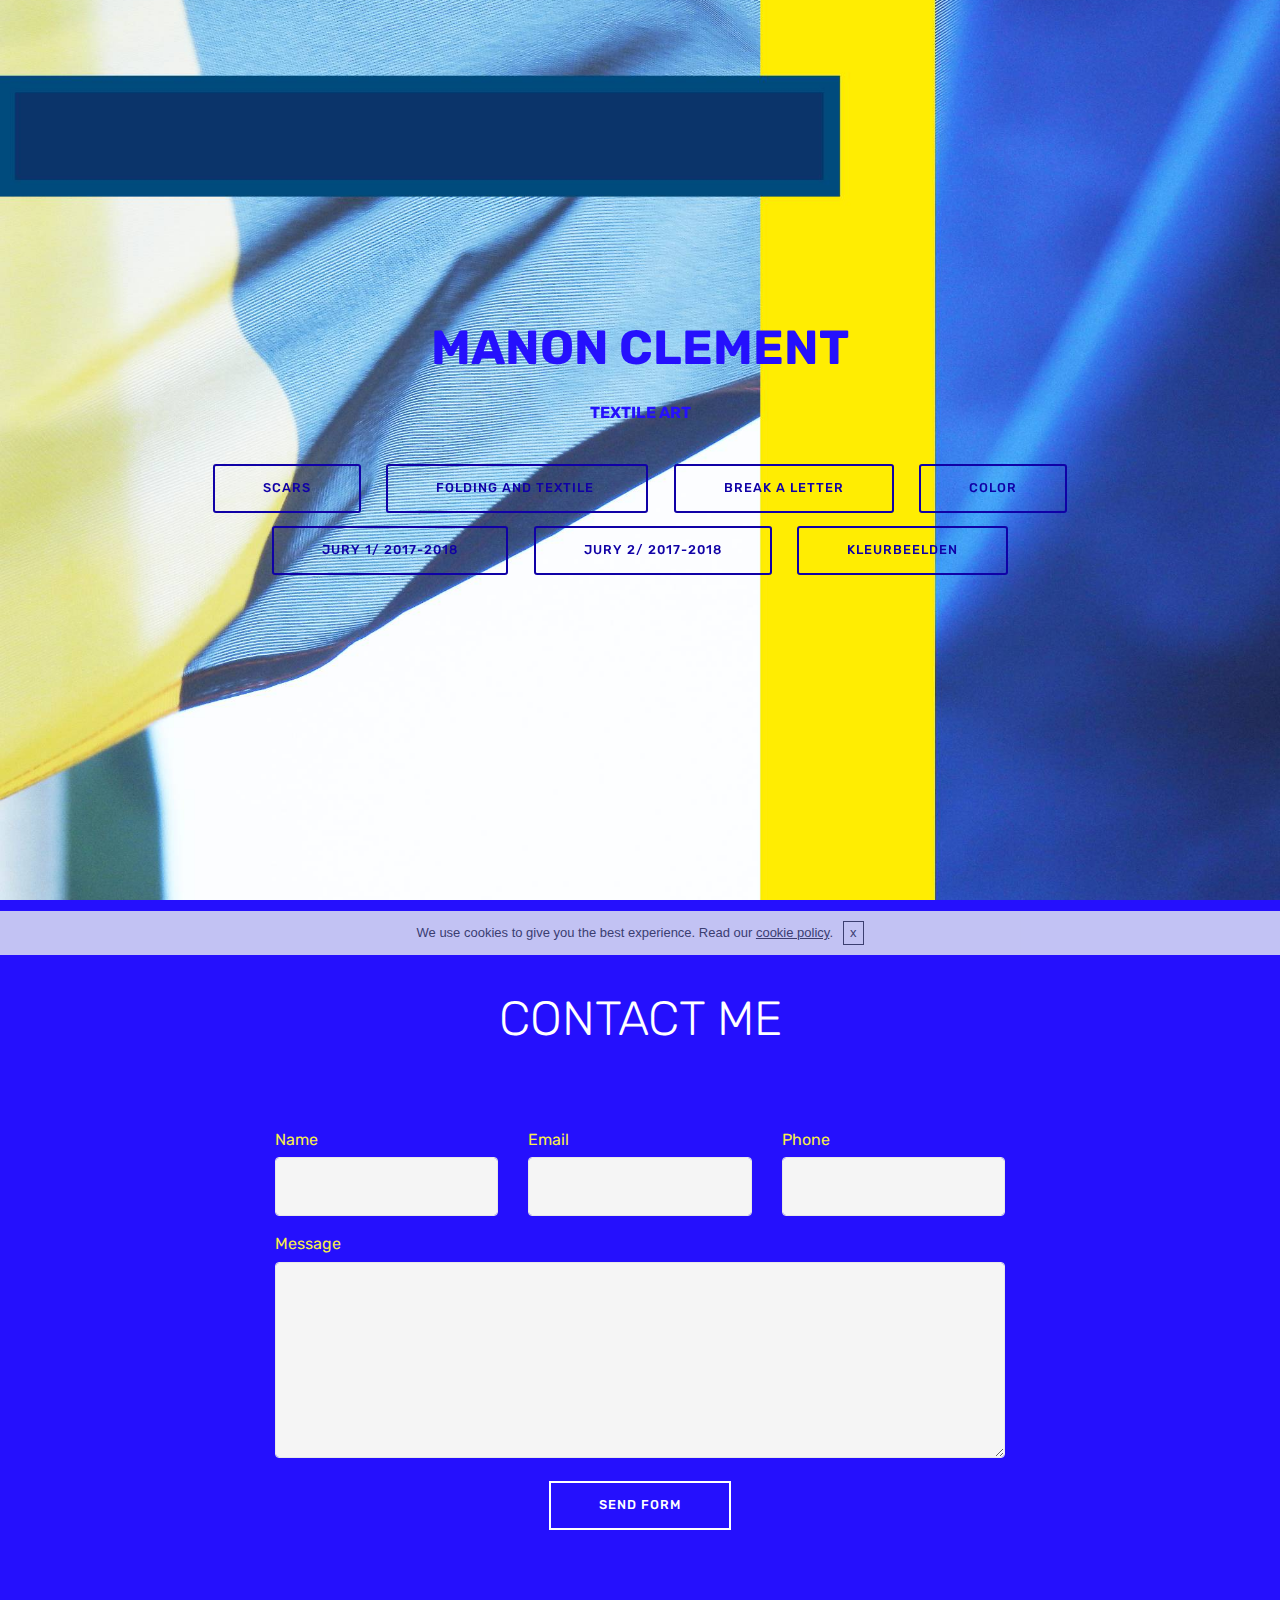
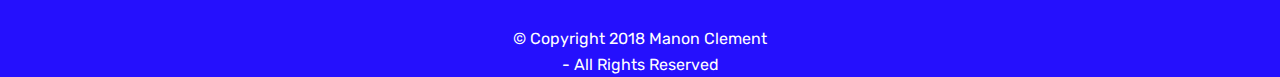
==== commit 6ec91a05: "create github pages" ====
--- a/index.html
+++ b/index.html
@@ -9,6 +9,7 @@
   <link rel="shortcut icon" href="assets/images/logo4.png" type="image/x-icon">
   <meta name="description" content="">
   <title>Home</title>
+  <link rel="stylesheet" href="assets/web/assets/mobirise-icons/mobirise-icons.css">
   <link rel="stylesheet" href="assets/tether/tether.min.css">
   <link rel="stylesheet" href="assets/bootstrap/css/bootstrap.min.css">
   <link rel="stylesheet" href="assets/bootstrap/css/bootstrap-grid.min.css">
@@ -20,7 +21,113 @@
   
 </head>
 <body>
-  
+
+<!-- Google Analytics -->
+<!-- Global site tag (gtag.js) - Google Analytics -->
+<script async src="https://www.googletagmanager.com/gtag/js?id=UA-126738288-1"></script>
+<script>
+  window.dataLayer = window.dataLayer || [];
+  function gtag(){dataLayer.push(arguments);}
+  gtag('js', new Date());
+
+  gtag('config', 'UA-126738288-1');
+</script>
+
+<!-- /Google Analytics -->
+
+
+  <section class="cid-r5dIgExYSj mbr-fullscreen mbr-parallax-background" id="header2-a">
+
+    
+
+    
+
+    <div class="container align-center">
+        <div class="row justify-content-md-center">
+            <div class="mbr-white col-md-10">
+                <h1 class="mbr-section-title mbr-bold pb-3 mbr-fonts-style display-2">MANON CLEMENT</h1>
+                
+                <p class="mbr-text pb-3 mbr-fonts-style display-7"><strong>TEXTILE ART</strong></p>
+                <div class="mbr-section-btn"><a class="btn btn-md btn-primary-outline display-4" href="page1.html">SCARS</a>
+                    <a class="btn btn-md btn-primary-outline display-4" href="https://mobirise.com">FOLDING AND TEXTILE&nbsp;</a> <a class="btn btn-md btn-primary-outline display-4" href="https://mobirise.com">BREAK A LETTER</a> <a class="btn btn-md btn-primary-outline display-4" href="page1.html">COLOR</a> <a class="btn btn-md btn-primary-outline display-4" href="https://mobirise.com">JURY 1/ 2017-2018</a> <a class="btn btn-md btn-primary-outline display-4" href="https://mobirise.com">JURY 2/ 2017-2018</a> <a class="btn btn-md btn-primary-outline display-4" href="https://mobirise.com">KLEURBEELDEN</a></div>
+            </div>
+        </div>
+    </div>
+    
+</section>
+
+<section class="engine"><a href="https://mobirise.ws/j">design free website</a></section><section class="mbr-section form1 cid-r5P4iN3eYb" id="form1-b">
+
+    
+
+    
+    <div class="container">
+        <div class="row justify-content-center">
+            <div class="title col-12 col-lg-8">
+                <h2 class="mbr-section-title align-center pb-3 mbr-fonts-style display-2">
+                    CONTACT ME</h2>
+                <h3 class="mbr-section-subtitle align-center mbr-light pb-3 mbr-fonts-style display-5"></h3>
+            </div>
+        </div>
+    </div>
+    <div class="container">
+        <div class="row justify-content-center">
+            <div class="media-container-column col-lg-8" data-form-type="formoid">
+                    <div data-form-alert="" hidden="">
+                        Thanks for filling out the form!
+                    </div>
+            
+                    <form class="mbr-form" action="https://mobirise.com/" method="post" data-form-title="Mobirise Form"><input type="hidden" name="email" data-form-email="true" value="rJ/zmc41He3ngrSqshmGjQmyTCWzyTry0vQORoHPzY/ff9t7yZrWKv9FMGM9dlUsiQ3Qd/9w59igjw3LJ+tVhyy5diuOeSweZW8oEm1Ng3OlCiatMPeO83Om2Qx3EKXw" data-form-field="Email">
+                        <div class="row row-sm-offset">
+                            <div class="col-md-4 multi-horizontal" data-for="name">
+                                <div class="form-group">
+                                    <label class="form-control-label mbr-fonts-style display-7" for="name-form1-b">Name</label>
+                                    <input type="text" class="form-control" name="name" data-form-field="Name" required="" id="name-form1-b">
+                                </div>
+                            </div>
+                            <div class="col-md-4 multi-horizontal" data-for="email">
+                                <div class="form-group">
+                                    <label class="form-control-label mbr-fonts-style display-7" for="email-form1-b">Email</label>
+                                    <input type="email" class="form-control" name="email" data-form-field="Email" required="" id="email-form1-b">
+                                </div>
+                            </div>
+                            <div class="col-md-4 multi-horizontal" data-for="phone">
+                                <div class="form-group">
+                                    <label class="form-control-label mbr-fonts-style display-7" for="phone-form1-b">Phone</label>
+                                    <input type="tel" class="form-control" name="phone" data-form-field="Phone" id="phone-form1-b">
+                                </div>
+                            </div>
+                        </div>
+                        <div class="form-group" data-for="message">
+                            <label class="form-control-label mbr-fonts-style display-7" for="message-form1-b">Message</label>
+                            <textarea type="text" class="form-control" name="message" rows="7" data-form-field="Message" id="message-form1-b"></textarea>
+                        </div>
+            
+                        <span class="input-group-btn"><button href="" type="submit" class="btn btn-form btn-white-outline display-4">SEND FORM</button></span>
+                    </form>
+            </div>
+        </div>
+    </div>
+</section>
+
+<section once="" class="cid-r5P4Stcsgs" id="footer6-c">
+
+    
+
+    
+
+    <div class="container">
+        <div class="media-container-row align-center mbr-white">
+            <div class="col-12">
+                <p class="mbr-text mb-0 mbr-fonts-style display-7">
+                    © Copyright 2018 Manon Clement<br> - All Rights Reserved
+                </p>
+            </div>
+        </div>
+    </div>
+</section>
+
+
   <script src="assets/web/assets/jquery/jquery.min.js"></script>
   <script src="assets/popper/popper.min.js"></script>
   <script src="assets/tether/tether.min.js"></script>
@@ -28,7 +135,9 @@
   <script src="assets/smoothscroll/smooth-scroll.js"></script>
   <script src="assets/cookies-alert-plugin/cookies-alert-core.js"></script>
   <script src="assets/cookies-alert-plugin/cookies-alert-script.js"></script>
+  <script src="assets/parallax/jarallax.min.js"></script>
   <script src="assets/theme/js/script.js"></script>
+  <script src="assets/formoid/formoid.min.js"></script>
   
   
 <input name="cookieData" type="hidden" data-cookie-text="We use cookies to give you the best experience. Read our <a href='privacy.html'>cookie policy</a>.">
--- a/assets/web/assets/mobirise-icons/mobirise-icons.css
+++ b/assets/web/assets/mobirise-icons/mobirise-icons.css
@@ -0,0 +1,476 @@
+@font-face {
+  font-family: 'MobiriseIcons';
+  src:  url('mobirise-icons.eot?spat4u');
+  src:  url('mobirise-icons.eot?spat4u#iefix') format('embedded-opentype'),
+    url('mobirise-icons.ttf?spat4u') format('truetype'),
+    url('mobirise-icons.woff?spat4u') format('woff'),
+    url('mobirise-icons.svg?spat4u#MobiriseIcons') format('svg');
+  font-weight: normal;
+  font-style: normal;
+}
+
+[class^="mbri-"], [class*=" mbri-"] {
+  /* use !important to prevent issues with browser extensions that change fonts */
+  font-family: MobiriseIcons !important;
+  speak: none;
+  font-style: normal;
+  font-weight: normal;
+  font-variant: normal;
+  text-transform: none;
+  line-height: 1;
+
+  /* Better Font Rendering =========== */
+  -webkit-font-smoothing: antialiased;
+  -moz-osx-font-smoothing: grayscale;
+}
+
+.mbri-add-submenu:before {
+  content: "\e900";
+}
+.mbri-alert:before {
+  content: "\e901";
+}
+.mbri-align-center:before {
+  content: "\e902";
+}
+.mbri-align-justify:before {
+  content: "\e903";
+}
+.mbri-align-left:before {
+  content: "\e904";
+}
+.mbri-align-right:before {
+  content: "\e905";
+}
+.mbri-android:before {
+  content: "\e906";
+}
+.mbri-apple:before {
+  content: "\e907";
+}
+.mbri-arrow-down:before {
+  content: "\e908";
+}
+.mbri-arrow-next:before {
+  content: "\e909";
+}
+.mbri-arrow-prev:before {
+  content: "\e90a";
+}
+.mbri-arrow-up:before {
+  content: "\e90b";
+}
+.mbri-bold:before {
+  content: "\e90c";
+}
+.mbri-bookmark:before {
+  content: "\e90d";
+}
+.mbri-bootstrap:before {
+  content: "\e90e";
+}
+.mbri-briefcase:before {
+  content: "\e90f";
+}
+.mbri-browse:before {
+  content: "\e910";
+}
+.mbri-bulleted-list:before {
+  content: "\e911";
+}
+.mbri-calendar:before {
+  content: "\e912";
+}
+.mbri-camera:before {
+  content: "\e913";
+}
+.mbri-cart-add:before {
+  content: "\e914";
+}
+.mbri-cart-full:before {
+  content: "\e915";
+}
+.mbri-cash:before {
+  content: "\e916";
+}
+.mbri-change-style:before {
+  content: "\e917";
+}
+.mbri-chat:before {
+  content: "\e918";
+}
+.mbri-clock:before {
+  content: "\e919";
+}
+.mbri-close:before {
+  content: "\e91a";
+}
+.mbri-cloud:before {
+  content: "\e91b";
+}
+.mbri-code:before {
+  content: "\e91c";
+}
+.mbri-contact-form:before {
+  content: "\e91d";
+}
+.mbri-credit-card:before {
+  content: "\e91e";
+}
+.mbri-cursor-click:before {
+  content: "\e91f";
+}
+.mbri-cust-feedback:before {
+  content: "\e920";
+}
+.mbri-database:before {
+  content: "\e921";
+}
+.mbri-delivery:before {
+  content: "\e922";
+}
+.mbri-desktop:before {
+  content: "\e923";
+}
+.mbri-devices:before {
+  content: "\e924";
+}
+.mbri-down:before {
+  content: "\e925";
+}
+.mbri-download:before {
+  content: "\e989";
+}
+.mbri-drag-n-drop:before {
+  content: "\e927";
+}
+.mbri-drag-n-drop2:before {
+  content: "\e928";
+}
+.mbri-edit:before {
+  content: "\e929";
+}
+.mbri-edit2:before {
+  content: "\e92a";
+}
+.mbri-error:before {
+  content: "\e92b";
+}
+.mbri-extension:before {
+  content: "\e92c";
+}
+.mbri-features:before {
+  content: "\e92d";
+}
+.mbri-file:before {
+  content: "\e92e";
+}
+.mbri-flag:before {
+  content: "\e92f";
+}
+.mbri-folder:before {
+  content: "\e930";
+}
+.mbri-gift:before {
+  content: "\e931";
+}
+.mbri-github:before {
+  content: "\e932";
+}
+.mbri-globe:before {
+  content: "\e933";
+}
+.mbri-globe-2:before {
+  content: "\e934";
+}
+.mbri-growing-chart:before {
+  content: "\e935";
+}
+.mbri-hearth:before {
+  content: "\e936";
+}
+.mbri-help:before {
+  content: "\e937";
+}
+.mbri-home:before {
+  content: "\e938";
+}
+.mbri-hot-cup:before {
+  content: "\e939";
+}
+.mbri-idea:before {
+  content: "\e93a";
+}
+.mbri-image-gallery:before {
+  content: "\e93b";
+}
+.mbri-image-slider:before {
+  content: "\e93c";
+}
+.mbri-info:before {
+  content: "\e93d";
+}
+.mbri-italic:before {
+  content: "\e93e";
+}
+.mbri-key:before {
+  content: "\e93f";
+}
+.mbri-laptop:before {
+  content: "\e940";
+}
+.mbri-layers:before {
+  content: "\e941";
+}
+.mbri-left-right:before {
+  content: "\e942";
+}
+.mbri-left:before {
+  content: "\e943";
+}
+.mbri-letter:before {
+  content: "\e944";
+}
+.mbri-like:before {
+  content: "\e945";
+}
+.mbri-link:before {
+  content: "\e946";
+}
+.mbri-lock:before {
+  content: "\e947";
+}
+.mbri-login:before {
+  content: "\e948";
+}
+.mbri-logout:before {
+  content: "\e949";
+}
+.mbri-magic-stick:before {
+  content: "\e94a";
+}
+.mbri-map-pin:before {
+  content: "\e94b";
+}
+.mbri-menu:before {
+  content: "\e94c";
+}
+.mbri-mobile:before {
+  content: "\e94d";
+}
+.mbri-mobile2:before {
+  content: "\e94e";
+}
+.mbri-mobirise:before {
+  content: "\e94f";
+}
+.mbri-more-horizontal:before {
+  content: "\e950";
+}
+.mbri-more-vertical:before {
+  content: "\e951";
+}
+.mbri-music:before {
+  content: "\e952";
+}
+.mbri-new-file:before {
+  content: "\e953";
+}
+.mbri-numbered-list:before {
+  content: "\e954";
+}
+.mbri-opened-folder:before {
+  content: "\e955";
+}
+.mbri-pages:before {
+  content: "\e956";
+}
+.mbri-paper-plane:before {
+  content: "\e957";
+}
+.mbri-paperclip:before {
+  content: "\e958";
+}
+.mbri-photo:before {
+  content: "\e959";
+}
+.mbri-photos:before {
+  content: "\e95a";
+}
+.mbri-pin:before {
+  content: "\e95b";
+}
+.mbri-play:before {
+  content: "\e95c";
+}
+.mbri-plus:before {
+  content: "\e95d";
+}
+.mbri-preview:before {
+  content: "\e95e";
+}
+.mbri-print:before {
+  content: "\e95f";
+}
+.mbri-protect:before {
+  content: "\e960";
+}
+.mbri-question:before {
+  content: "\e961";
+}
+.mbri-quote-left:before {
+  content: "\e962";
+}
+.mbri-quote-right:before {
+  content: "\e963";
+}
+.mbri-refresh:before {
+  content: "\e964";
+}
+.mbri-responsive:before {
+  content: "\e965";
+}
+.mbri-right:before {
+  content: "\e966";
+}
+.mbri-rocket:before {
+  content: "\e967";
+}
+.mbri-sad-face:before {
+  content: "\e968";
+}
+.mbri-sale:before {
+  content: "\e969";
+}
+.mbri-save:before {
+  content: "\e96a";
+}
+.mbri-search:before {
+  content: "\e96b";
+}
+.mbri-setting:before {
+  content: "\e96c";
+}
+.mbri-setting2:before {
+  content: "\e96d";
+}
+.mbri-setting3:before {
+  content: "\e96e";
+}
+.mbri-share:before {
+  content: "\e96f";
+}
+.mbri-shopping-bag:before {
+  content: "\e970";
+}
+.mbri-shopping-basket:before {
+  content: "\e971";
+}
+.mbri-shopping-cart:before {
+  content: "\e972";
+}
+.mbri-sites:before {
+  content: "\e973";
+}
+.mbri-smile-face:before {
+  content: "\e974";
+}
+.mbri-speed:before {
+  content: "\e975";
+}
+.mbri-star:before {
+  content: "\e976";
+}
+.mbri-success:before {
+  content: "\e977";
+}
+.mbri-sun:before {
+  content: "\e978";
+}
+.mbri-sun2:before {
+  content: "\e979";
+}
+.mbri-tablet:before {
+  content: "\e97a";
+}
+.mbri-tablet-vertical:before {
+  content: "\e97b";
+}
+.mbri-target:before {
+  content: "\e97c";
+}
+.mbri-timer:before {
+  content: "\e97d";
+}
+.mbri-to-ftp:before {
+  content: "\e97e";
+}
+.mbri-to-local-drive:before {
+  content: "\e97f";
+}
+.mbri-touch-swipe:before {
+  content: "\e980";
+}
+.mbri-touch:before {
+  content: "\e981";
+}
+.mbri-trash:before {
+  content: "\e982";
+}
+.mbri-underline:before {
+  content: "\e983";
+}
+.mbri-unlink:before {
+  content: "\e984";
+}
+.mbri-unlock:before {
+  content: "\e985";
+}
+.mbri-up-down:before {
+  content: "\e986";
+}
+.mbri-up:before {
+  content: "\e987";
+}
+.mbri-update:before {
+  content: "\e988";
+}
+.mbri-upload:before {
+ content: "\e926"; 
+}
+.mbri-user:before {
+  content: "\e98a";
+}
+.mbri-user2:before {
+  content: "\e98b";
+}
+.mbri-users:before {
+  content: "\e98c";
+}
+.mbri-video:before {
+  content: "\e98d";
+}
+.mbri-video-play:before {
+  content: "\e98e";
+}
+.mbri-watch:before {
+  content: "\e98f";
+}
+.mbri-website-theme:before {
+  content: "\e990";
+}
+.mbri-wifi:before {
+  content: "\e991";
+}
+.mbri-windows:before {
+  content: "\e992";
+}
+.mbri-zoom-out:before {
+  content: "\e993";
+}
+.mbri-redo:before {
+  content: "\e994";
+}
+.mbri-undo:before {
+  content: "\e995";
+}
--- a/assets/mobirise/css/mbr-additional.css
+++ b/assets/mobirise/css/mbr-additional.css
@@ -35,10 +35,10 @@
 }
 .display-4 {
   font-family: 'Rubik', sans-serif;
-  font-size: 1rem;
+  font-size: 0.8rem;
 }
 .display-4 > .mbr-iconfont {
-  font-size: 1.6rem;
+  font-size: 1.28rem;
 }
 .display-5 {
   font-family: 'Rubik', sans-serif;
@@ -71,9 +71,9 @@
     line-height: calc( 1.4 * (1.7rem + (3 - 1.7) * ((100vw - 20rem) / (48 - 20))));
   }
   .display-4 {
-    font-size: 0.8rem;
-    font-size: calc( 1rem + (1 - 1) * ((100vw - 20rem) / (48 - 20)));
-    line-height: calc( 1.4 * (1rem + (1 - 1) * ((100vw - 20rem) / (48 - 20))));
+    font-size: 0.64rem;
+    font-size: calc( 0.93rem + (0.8 - 0.93) * ((100vw - 20rem) / (48 - 20)));
+    line-height: calc( 1.4 * (0.93rem + (0.8 - 0.93) * ((100vw - 20rem) / (48 - 20))));
   }
   .display-5 {
     font-size: 1.2rem;
@@ -129,7 +129,7 @@
   border-radius: 3px;
 }
 .bg-primary {
-  background-color: #149dcc !important;
+  background-color: #2510fd !important;
 }
 .bg-success {
   background-color: #f7ed4a !important;
@@ -145,8 +145,8 @@
 }
 .btn-primary,
 .btn-primary:active {
-  background-color: #149dcc !important;
-  border-color: #149dcc !important;
+  background-color: #2510fd !important;
+  border-color: #2510fd !important;
   color: #ffffff !important;
 }
 .btn-primary:hover,
@@ -154,14 +154,14 @@
 .btn-primary.focus,
 .btn-primary.active {
   color: #ffffff !important;
-  background-color: #0d6786 !important;
-  border-color: #0d6786 !important;
+  background-color: #1202bf !important;
+  border-color: #1202bf !important;
 }
 .btn-primary.disabled,
 .btn-primary:disabled {
   color: #ffffff !important;
-  background-color: #0d6786 !important;
-  border-color: #0d6786 !important;
+  background-color: #1202bf !important;
+  border-color: #1202bf !important;
 }
 .btn-secondary,
 .btn-secondary:active {
@@ -309,22 +309,22 @@
 .btn-primary-outline,
 .btn-primary-outline:active {
   background: none;
-  border-color: #0b566f;
-  color: #0b566f;
+  border-color: #1001a6;
+  color: #1001a6;
 }
 .btn-primary-outline:hover,
 .btn-primary-outline:focus,
 .btn-primary-outline.focus,
 .btn-primary-outline.active {
   color: #ffffff;
-  background-color: #149dcc;
-  border-color: #149dcc;
+  background-color: #2510fd;
+  border-color: #2510fd;
 }
 .btn-primary-outline.disabled,
 .btn-primary-outline:disabled {
   color: #ffffff !important;
-  background-color: #149dcc !important;
-  border-color: #149dcc !important;
+  background-color: #2510fd !important;
+  border-color: #2510fd !important;
 }
 .btn-secondary-outline,
 .btn-secondary-outline:active {
@@ -461,7 +461,7 @@
   border-color: #ffffff;
 }
 .text-primary {
-  color: #149dcc !important;
+  color: #2510fd !important;
 }
 .text-secondary {
   color: #ff3366 !important;
@@ -486,7 +486,7 @@
 }
 a.text-primary:hover,
 a.text-primary:focus {
-  color: #0b566f !important;
+  color: #1001a6 !important;
 }
 a.text-secondary:hover,
 a.text-secondary:focus {
@@ -528,32 +528,18 @@
 .alert-danger {
   background-color: #b1a374;
 }
-.mbr-section-btn a.btn:not(.btn-form) {
-  border-radius: 100px;
-}
 .mbr-section-btn a.btn:not(.btn-form):hover,
 .mbr-section-btn a.btn:not(.btn-form):focus {
   box-shadow: none !important;
 }
-.mbr-section-btn a.btn:not(.btn-form):hover,
-.mbr-section-btn a.btn:not(.btn-form):focus {
-  box-shadow: 0 10px 40px 0 rgba(0, 0, 0, 0.2) !important;
-  -webkit-box-shadow: 0 10px 40px 0 rgba(0, 0, 0, 0.2) !important;
-}
-.mbr-gallery-filter li a {
-  border-radius: 100px !important;
-}
 .mbr-gallery-filter li.active .btn {
-  background-color: #149dcc;
-  border-color: #149dcc;
+  background-color: #2510fd;
+  border-color: #2510fd;
   color: #ffffff;
 }
 .mbr-gallery-filter li.active .btn:focus {
   box-shadow: none;
 }
-.nav-tabs .nav-link {
-  border-radius: 100px !important;
-}
 .btn-form {
   border-radius: 0;
 }
@@ -562,11 +548,11 @@
 }
 a,
 a:hover {
-  color: #149dcc;
+  color: #2510fd;
 }
 .mbr-plan-header.bg-primary .mbr-plan-subtitle,
 .mbr-plan-header.bg-primary .mbr-plan-price-desc {
-  color: #b4e6f8;
+  color: #dedaff;
 }
 .mbr-plan-header.bg-success .mbr-plan-subtitle,
 .mbr-plan-header.bg-success .mbr-plan-price-desc {
@@ -684,7 +670,7 @@
   padding: 10px 0 10px 20px;
   font-size: 1.09rem;
   position: relative;
-  border-color: #149dcc;
+  border-color: #2510fd;
   border-width: 3px;
 }
 ul,
@@ -713,45 +699,6 @@
 /* Forms */
 .mbr-form .btn {
   margin: .4rem 0;
-}
-.mbr-form .input-group-btn a.btn {
-  border-radius: 100px !important;
-}
-.mbr-form .input-group-btn a.btn:hover {
-  box-shadow: 0 10px 40px 0 rgba(0, 0, 0, 0.2);
-}
-.mbr-form .input-group-btn button[type="submit"] {
-  border-radius: 100px !important;
-  padding: 1rem 3rem;
-}
-.mbr-form .input-group-btn button[type="submit"]:hover {
-  box-shadow: 0 10px 40px 0 rgba(0, 0, 0, 0.2);
-}
-.form2 .form-control {
-  border-top-left-radius: 100px;
-  border-bottom-left-radius: 100px;
-}
-.form2 .input-group-btn a.btn {
-  border-top-left-radius: 0 !important;
-  border-bottom-left-radius: 0 !important;
-}
-.form2 .input-group-btn button[type="submit"] {
-  border-top-left-radius: 0 !important;
-  border-bottom-left-radius: 0 !important;
-}
-.form3 input[type="email"] {
-  border-radius: 100px !important;
-}
-@media (max-width: 349px) {
-  .form2 input[type="email"] {
-    border-radius: 100px !important;
-  }
-  .form2 .input-group-btn a.btn {
-    border-radius: 100px !important;
-  }
-  .form2 .input-group-btn button[type="submit"] {
-    border-radius: 100px !important;
-  }
 }
 @media (max-width: 767px) {
   .btn {
@@ -772,7 +719,7 @@
   text-align: center;
   position: relative;
   border: 2px solid #c0a375;
-  border-color: #149dcc;
+  border-color: #2510fd;
   color: #232323;
   cursor: pointer;
 }
@@ -783,7 +730,7 @@
 }
 .btn-social:hover {
   color: #fff;
-  background: #149dcc;
+  background: #2510fd;
 }
 .btn-social + .btn {
   margin-left: .1rem;
@@ -791,45 +738,13 @@
 /* Footer */
 .mbr-footer-content li::before,
 .mbr-footer .mbr-contacts li::before {
-  background: #149dcc;
+  background: #2510fd;
 }
 .mbr-footer-content li a:hover,
 .mbr-footer .mbr-contacts li a:hover {
-  color: #149dcc;
-}
-.footer3 input[type="email"],
-.footer4 input[type="email"] {
-  border-radius: 100px !important;
-}
-.footer3 .input-group-btn a.btn,
-.footer4 .input-group-btn a.btn {
-  border-radius: 100px !important;
-}
-.footer3 .input-group-btn button[type="submit"],
-.footer4 .input-group-btn button[type="submit"] {
-  border-radius: 100px !important;
+  color: #2510fd;
 }
 /* Headers*/
-.header13 .form-inline input[type="email"],
-.header14 .form-inline input[type="email"] {
-  border-radius: 100px;
-}
-.header13 .form-inline input[type="text"],
-.header14 .form-inline input[type="text"] {
-  border-radius: 100px;
-}
-.header13 .form-inline input[type="tel"],
-.header14 .form-inline input[type="tel"] {
-  border-radius: 100px;
-}
-.header13 .form-inline a.btn,
-.header14 .form-inline a.btn {
-  border-radius: 100px;
-}
-.header13 .form-inline button,
-.header14 .form-inline button {
-  border-radius: 100px !important;
-}
 .offset-1 {
   margin-left: 8.33333%;
 }
@@ -1372,3 +1287,162 @@
 .dropup .dropdown-toggle::after {
   display: none;
 }
+.cid-r5dIgExYSj {
+  background-image: url("../../../assets/images/werep-2000x1500.jpg");
+}
+.cid-r5dIgExYSj H1 {
+  color: #2510fd;
+}
+.cid-r5dIgExYSj .mbr-text,
+.cid-r5dIgExYSj .mbr-section-btn {
+  color: #2510fd;
+}
+.cid-r5P4iN3eYb {
+  padding-top: 90px;
+  padding-bottom: 90px;
+  background-color: #2510fd;
+}
+.cid-r5P4iN3eYb .title {
+  margin-bottom: 2rem;
+}
+.cid-r5P4iN3eYb .mbr-section-subtitle {
+  color: #767676;
+}
+.cid-r5P4iN3eYb a:not([href]):not([tabindex]) {
+  color: #fff;
+  border-radius: 3px;
+}
+.cid-r5P4iN3eYb a.btn-white:not([href]):not([tabindex]) {
+  color: #333;
+}
+.cid-r5P4iN3eYb .multi-horizontal {
+  flex-grow: 1;
+  -webkit-flex-grow: 1;
+  max-width: 100%;
+}
+.cid-r5P4iN3eYb .input-group-btn {
+  display: block;
+  text-align: center;
+}
+.cid-r5P4iN3eYb H2 {
+  color: #ffffff;
+}
+.cid-r5P4iN3eYb LABEL {
+  color: #f7ed4a;
+}
+.cid-r5P4Stcsgs {
+  padding-top: 0px;
+  padding-bottom: 0px;
+  background-color: #2510fd;
+}
+.cid-r5P4Stcsgs .media-container-row .mbr-text {
+  color: #ffffff;
+  text-align: center;
+}
+.cid-r5dBeIuTXP {
+  padding-top: 15px;
+  padding-bottom: 0px;
+  background-color: #ffffff;
+}
+.cid-r5dBeIuTXP .mbr-section-subtitle {
+  color: #767676;
+}
+.cid-r5dBeIuTXP H2 {
+  text-align: right;
+  color: #2510fd;
+}
+.cid-r5dzzr361g {
+  padding-top: 0px;
+  padding-bottom: 0px;
+  background-color: #ffffff;
+}
+.cid-r5dzzr361g .mbr-slider .carousel-control {
+  background: #1b1b1b;
+}
+.cid-r5dzzr361g .mbr-slider .carousel-control-prev {
+  left: 0;
+  margin-left: 2.5rem;
+}
+.cid-r5dzzr361g .mbr-slider .carousel-control-next {
+  right: 0;
+  margin-right: 2.5rem;
+}
+.cid-r5dzzr361g .mbr-slider .modal-body .close {
+  background: #1b1b1b;
+}
+.cid-r5dzzr361g .mbr-gallery-item > div::before {
+  content: '';
+  position: absolute;
+  left: 0;
+  top: 0;
+  width: 100%;
+  height: 100%;
+  background: #ffffff;
+  opacity: 0;
+  -webkit-transition: 0.2s opacity ease-in-out;
+  transition: 0.2s opacity ease-in-out;
+}
+.cid-r5dzzr361g .mbr-gallery-item > div:hover .mbr-gallery-title::before {
+  background: transparent !important;
+}
+.cid-r5dzzr361g .mbr-gallery-item > div:hover:before {
+  opacity: 0 !important;
+}
+.cid-r5dzzr361g .mbr-gallery-title {
+  font-size: .9em;
+  position: absolute;
+  display: block;
+  width: 100%;
+  bottom: 0;
+  padding: 1rem;
+  color: #fff;
+  z-index: 2;
+}
+.cid-r5dzzr361g .mbr-gallery-title:before {
+  content: " ";
+  width: 100%;
+  height: 100%;
+  top: 0;
+  left: 0;
+  z-index: -1;
+  position: absolute;
+  background: #ffffff !important;
+  opacity: 0;
+  -webkit-transition: 0.2s background ease-in-out;
+  transition: 0.2s background ease-in-out;
+}
+.cid-r5dCFUDWHW {
+  padding-top: 0px;
+  padding-bottom: 0px;
+  background-color: #ffffff;
+}
+.cid-r5dCFUDWHW .mbr-text,
+.cid-r5dCFUDWHW blockquote {
+  color: #767676;
+}
+.cid-r5dCFUDWHW .mbr-text B {
+  color: #2510fd;
+}
+.cid-r5dCFUDWHW .mbr-text {
+  text-align: center;
+}
+.cid-r5dCFUDWHW .mbr-text P {
+  color: #232323;
+}
+.cid-r5dCFUDWHW .mbr-text I {
+  color: #2510fd;
+}
+.cid-r5dEeaumXY {
+  padding-top: 15px;
+  padding-bottom: 15px;
+  background-color: #ffffff;
+}
+.cid-r5P57lKxhO {
+  padding-top: 0px;
+  padding-bottom: 0px;
+  background-color: #ffffff;
+}
+.cid-r5P57lKxhO .media-container-row .mbr-text {
+  color: #ffffff;
+  text-align: center;
+}
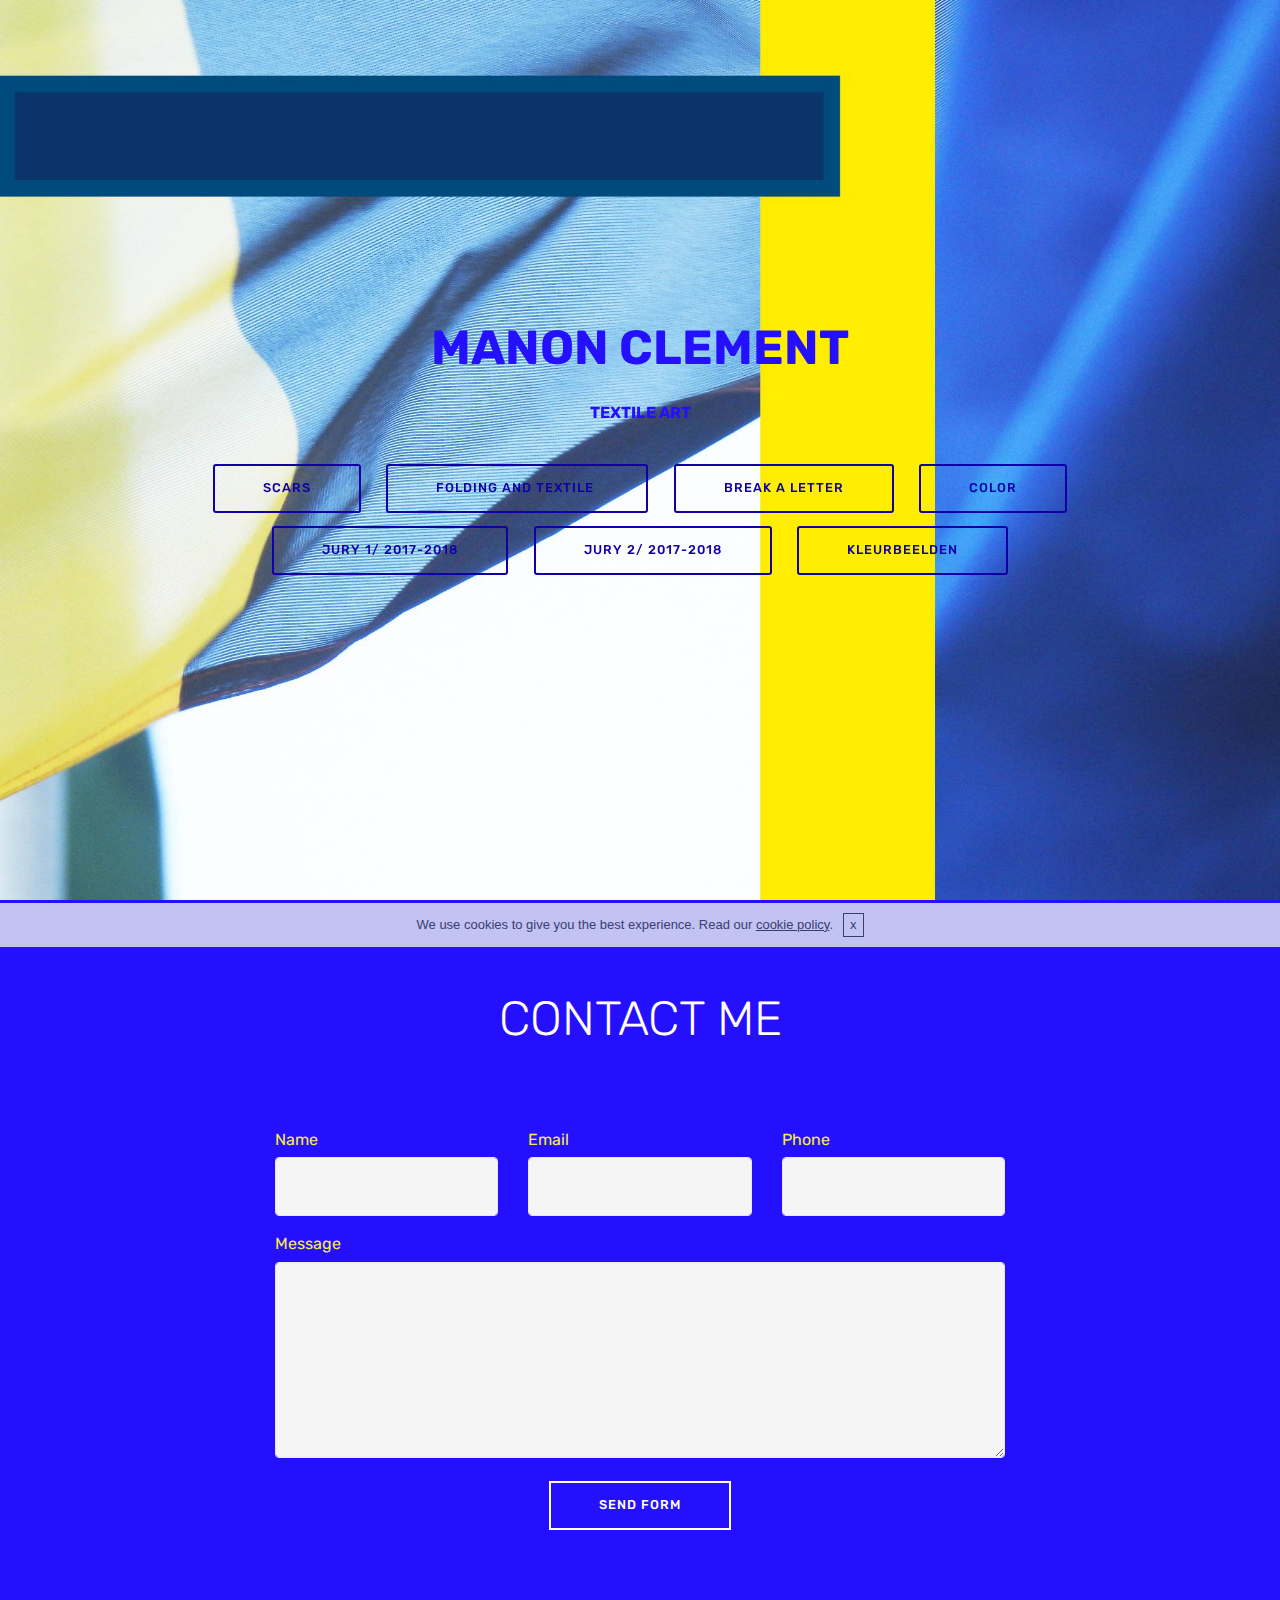
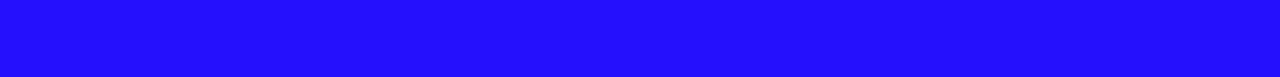
==== commit 34c2dbc2: "create github pages" ====
--- a/index.html
+++ b/index.html
@@ -56,7 +56,7 @@
     
 </section>
 
-<section class="engine"><a href="https://mobirise.ws/j">design free website</a></section><section class="mbr-section form1 cid-r5P4iN3eYb" id="form1-b">
+<section class="engine"><a href="https://mobirise.ws/o">best mobile website builder</a></section><section class="mbr-section form1 cid-r5P4iN3eYb" id="form1-b">
 
     
 
@@ -77,7 +77,7 @@
                         Thanks for filling out the form!
                     </div>
             
-                    <form class="mbr-form" action="https://mobirise.com/" method="post" data-form-title="Mobirise Form"><input type="hidden" name="email" data-form-email="true" value="rJ/zmc41He3ngrSqshmGjQmyTCWzyTry0vQORoHPzY/ff9t7yZrWKv9FMGM9dlUsiQ3Qd/9w59igjw3LJ+tVhyy5diuOeSweZW8oEm1Ng3OlCiatMPeO83Om2Qx3EKXw" data-form-field="Email">
+                    <form class="mbr-form" action="https://mobirise.com/" method="post" data-form-title="Mobirise Form"><input type="hidden" name="email" data-form-email="true" value="shk1H1Bh8XVmGLb0MJwt2rntruPxUYcuUinIM2NkhYVqUOlwSL1n8BBpLo/CN955v+NcJTZi0FaU3/cyk6i7hCuPxa9sYJm0a038oxr30DA8Q3eopyp9SrbyB2x2Jg+6" data-form-field="Email">
                         <div class="row row-sm-offset">
                             <div class="col-md-4 multi-horizontal" data-for="name">
                                 <div class="form-group">
--- a/assets/mobirise/css/mbr-additional.css
+++ b/assets/mobirise/css/mbr-additional.css
@@ -1336,7 +1336,7 @@
   background-color: #2510fd;
 }
 .cid-r5P4Stcsgs .media-container-row .mbr-text {
-  color: #ffffff;
+  color: #2510fd;
   text-align: center;
 }
 .cid-r5dBeIuTXP {
@@ -1443,6 +1443,6 @@
   background-color: #ffffff;
 }
 .cid-r5P57lKxhO .media-container-row .mbr-text {
-  color: #ffffff;
+  color: #2510fd;
   text-align: center;
 }
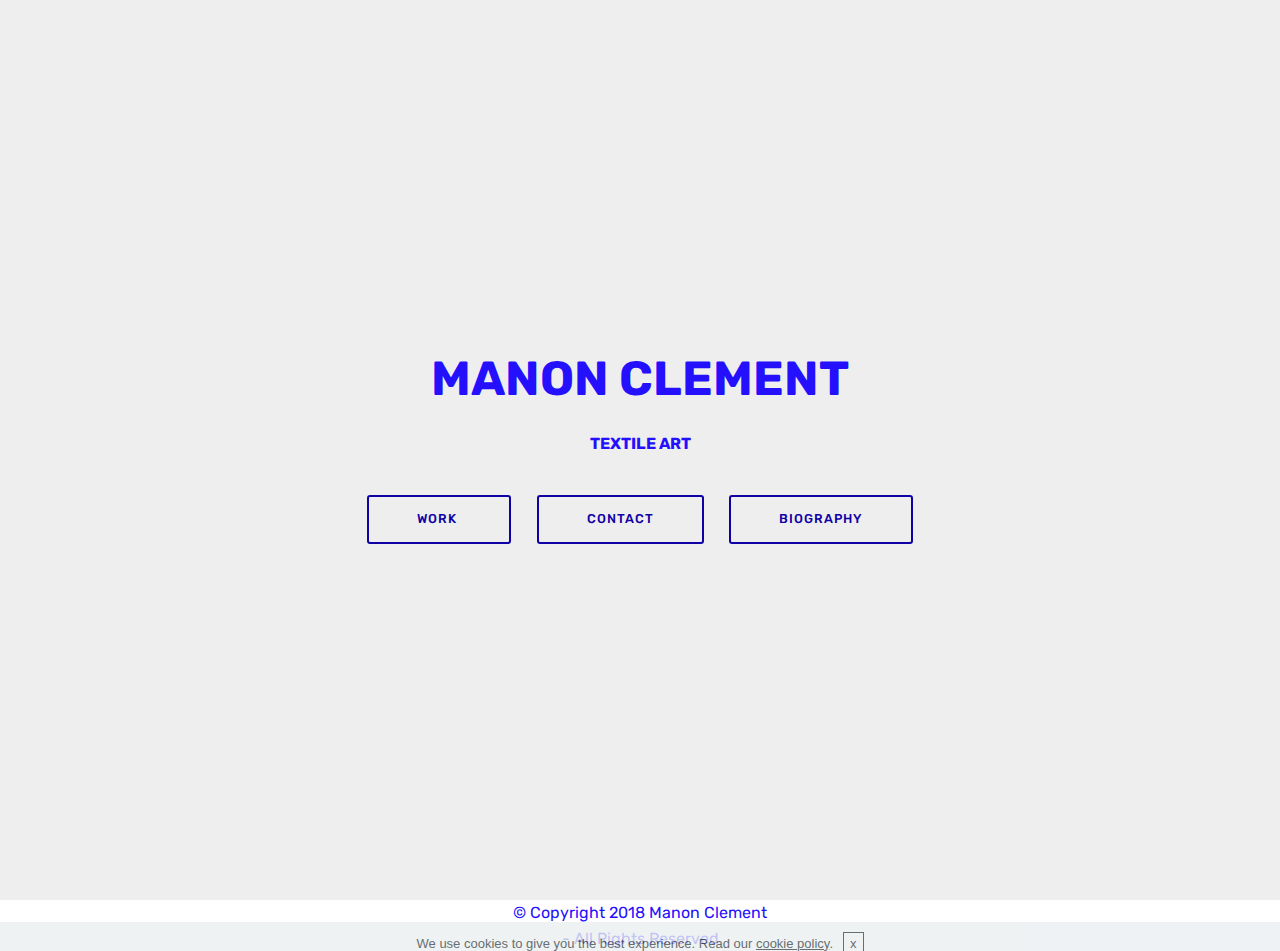
==== commit 6f7ebebf: "create github pages" ====
--- a/index.html
+++ b/index.html
@@ -48,69 +48,15 @@
                 <h1 class="mbr-section-title mbr-bold pb-3 mbr-fonts-style display-2">MANON CLEMENT</h1>
                 
                 <p class="mbr-text pb-3 mbr-fonts-style display-7"><strong>TEXTILE ART</strong></p>
-                <div class="mbr-section-btn"><a class="btn btn-md btn-primary-outline display-4" href="page1.html">SCARS</a>
-                    <a class="btn btn-md btn-primary-outline display-4" href="https://mobirise.com">FOLDING AND TEXTILE&nbsp;</a> <a class="btn btn-md btn-primary-outline display-4" href="https://mobirise.com">BREAK A LETTER</a> <a class="btn btn-md btn-primary-outline display-4" href="page1.html">COLOR</a> <a class="btn btn-md btn-primary-outline display-4" href="https://mobirise.com">JURY 1/ 2017-2018</a> <a class="btn btn-md btn-primary-outline display-4" href="https://mobirise.com">JURY 2/ 2017-2018</a> <a class="btn btn-md btn-primary-outline display-4" href="https://mobirise.com">KLEURBEELDEN</a></div>
+                <div class="mbr-section-btn"><a class="btn btn-md btn-primary-outline display-4" href="page7.html">WORK&nbsp;</a>
+                    <a class="btn btn-md btn-primary-outline display-4" href="page6.html">CONTACT</a> <a class="btn btn-md btn-primary-outline display-4" href="page9.html">BIOGRAPHY</a></div>
             </div>
         </div>
     </div>
     
 </section>
 
-<section class="engine"><a href="https://mobirise.ws/o">best mobile website builder</a></section><section class="mbr-section form1 cid-r5P4iN3eYb" id="form1-b">
-
-    
-
-    
-    <div class="container">
-        <div class="row justify-content-center">
-            <div class="title col-12 col-lg-8">
-                <h2 class="mbr-section-title align-center pb-3 mbr-fonts-style display-2">
-                    CONTACT ME</h2>
-                <h3 class="mbr-section-subtitle align-center mbr-light pb-3 mbr-fonts-style display-5"></h3>
-            </div>
-        </div>
-    </div>
-    <div class="container">
-        <div class="row justify-content-center">
-            <div class="media-container-column col-lg-8" data-form-type="formoid">
-                    <div data-form-alert="" hidden="">
-                        Thanks for filling out the form!
-                    </div>
-            
-                    <form class="mbr-form" action="https://mobirise.com/" method="post" data-form-title="Mobirise Form"><input type="hidden" name="email" data-form-email="true" value="shk1H1Bh8XVmGLb0MJwt2rntruPxUYcuUinIM2NkhYVqUOlwSL1n8BBpLo/CN955v+NcJTZi0FaU3/cyk6i7hCuPxa9sYJm0a038oxr30DA8Q3eopyp9SrbyB2x2Jg+6" data-form-field="Email">
-                        <div class="row row-sm-offset">
-                            <div class="col-md-4 multi-horizontal" data-for="name">
-                                <div class="form-group">
-                                    <label class="form-control-label mbr-fonts-style display-7" for="name-form1-b">Name</label>
-                                    <input type="text" class="form-control" name="name" data-form-field="Name" required="" id="name-form1-b">
-                                </div>
-                            </div>
-                            <div class="col-md-4 multi-horizontal" data-for="email">
-                                <div class="form-group">
-                                    <label class="form-control-label mbr-fonts-style display-7" for="email-form1-b">Email</label>
-                                    <input type="email" class="form-control" name="email" data-form-field="Email" required="" id="email-form1-b">
-                                </div>
-                            </div>
-                            <div class="col-md-4 multi-horizontal" data-for="phone">
-                                <div class="form-group">
-                                    <label class="form-control-label mbr-fonts-style display-7" for="phone-form1-b">Phone</label>
-                                    <input type="tel" class="form-control" name="phone" data-form-field="Phone" id="phone-form1-b">
-                                </div>
-                            </div>
-                        </div>
-                        <div class="form-group" data-for="message">
-                            <label class="form-control-label mbr-fonts-style display-7" for="message-form1-b">Message</label>
-                            <textarea type="text" class="form-control" name="message" rows="7" data-form-field="Message" id="message-form1-b"></textarea>
-                        </div>
-            
-                        <span class="input-group-btn"><button href="" type="submit" class="btn btn-form btn-white-outline display-4">SEND FORM</button></span>
-                    </form>
-            </div>
-        </div>
-    </div>
-</section>
-
-<section once="" class="cid-r5P4Stcsgs" id="footer6-c">
+<section class="engine"><a href="https://mobirise.ws/k">develop free website</a></section><section once="" class="cid-r5P4Stcsgs" id="footer6-c">
 
     
 
@@ -137,7 +83,6 @@
   <script src="assets/cookies-alert-plugin/cookies-alert-script.js"></script>
   <script src="assets/parallax/jarallax.min.js"></script>
   <script src="assets/theme/js/script.js"></script>
-  <script src="assets/formoid/formoid.min.js"></script>
   
   
 <input name="cookieData" type="hidden" data-cookie-text="We use cookies to give you the best experience. Read our <a href='privacy.html'>cookie policy</a>.">
--- a/assets/mobirise/css/mbr-additional.css
+++ b/assets/mobirise/css/mbr-additional.css
@@ -1288,7 +1288,7 @@
   display: none;
 }
 .cid-r5dIgExYSj {
-  background-image: url("../../../assets/images/werep-2000x1500.jpg");
+  background-image: url("../../../assets/images/afb-1-6-1000x750.jpg");
 }
 .cid-r5dIgExYSj H1 {
   color: #2510fd;
@@ -1297,80 +1297,59 @@
 .cid-r5dIgExYSj .mbr-section-btn {
   color: #2510fd;
 }
-.cid-r5P4iN3eYb {
-  padding-top: 90px;
-  padding-bottom: 90px;
-  background-color: #2510fd;
-}
-.cid-r5P4iN3eYb .title {
-  margin-bottom: 2rem;
-}
-.cid-r5P4iN3eYb .mbr-section-subtitle {
-  color: #767676;
-}
-.cid-r5P4iN3eYb a:not([href]):not([tabindex]) {
-  color: #fff;
-  border-radius: 3px;
-}
-.cid-r5P4iN3eYb a.btn-white:not([href]):not([tabindex]) {
-  color: #333;
-}
-.cid-r5P4iN3eYb .multi-horizontal {
-  flex-grow: 1;
-  -webkit-flex-grow: 1;
-  max-width: 100%;
-}
-.cid-r5P4iN3eYb .input-group-btn {
-  display: block;
-  text-align: center;
-}
-.cid-r5P4iN3eYb H2 {
-  color: #ffffff;
-}
-.cid-r5P4iN3eYb LABEL {
-  color: #f7ed4a;
-}
 .cid-r5P4Stcsgs {
   padding-top: 0px;
   padding-bottom: 0px;
-  background-color: #2510fd;
+  background-color: #ffffff;
 }
 .cid-r5P4Stcsgs .media-container-row .mbr-text {
   color: #2510fd;
   text-align: center;
 }
-.cid-r5dBeIuTXP {
+.cid-r7cplBX33C {
   padding-top: 15px;
   padding-bottom: 0px;
   background-color: #ffffff;
 }
-.cid-r5dBeIuTXP .mbr-section-subtitle {
+.cid-r7cplBX33C .mbr-section-subtitle {
   color: #767676;
 }
-.cid-r5dBeIuTXP H2 {
-  text-align: right;
+.cid-r7cplBX33C H2 {
+  text-align: center;
   color: #2510fd;
 }
-.cid-r5dzzr361g {
+.cid-r7cx89M3kN {
+  padding-top: 15px;
+  padding-bottom: 0px;
+  background-color: #ffffff;
+}
+.cid-r7cx89M3kN .mbr-section-subtitle {
+  color: #767676;
+}
+.cid-r7cx89M3kN H2 {
+  text-align: center;
+  color: #2510fd;
+}
+.cid-r7cpEr1Edq {
   padding-top: 0px;
   padding-bottom: 0px;
   background-color: #ffffff;
 }
-.cid-r5dzzr361g .mbr-slider .carousel-control {
+.cid-r7cpEr1Edq .mbr-slider .carousel-control {
   background: #1b1b1b;
 }
-.cid-r5dzzr361g .mbr-slider .carousel-control-prev {
+.cid-r7cpEr1Edq .mbr-slider .carousel-control-prev {
   left: 0;
   margin-left: 2.5rem;
 }
-.cid-r5dzzr361g .mbr-slider .carousel-control-next {
+.cid-r7cpEr1Edq .mbr-slider .carousel-control-next {
   right: 0;
   margin-right: 2.5rem;
 }
-.cid-r5dzzr361g .mbr-slider .modal-body .close {
+.cid-r7cpEr1Edq .mbr-slider .modal-body .close {
   background: #1b1b1b;
 }
-.cid-r5dzzr361g .mbr-gallery-item > div::before {
+.cid-r7cpEr1Edq .mbr-gallery-item > div::before {
   content: '';
   position: absolute;
   left: 0;
@@ -1382,13 +1361,13 @@
   -webkit-transition: 0.2s opacity ease-in-out;
   transition: 0.2s opacity ease-in-out;
 }
-.cid-r5dzzr361g .mbr-gallery-item > div:hover .mbr-gallery-title::before {
+.cid-r7cpEr1Edq .mbr-gallery-item > div:hover .mbr-gallery-title::before {
   background: transparent !important;
 }
-.cid-r5dzzr361g .mbr-gallery-item > div:hover:before {
+.cid-r7cpEr1Edq .mbr-gallery-item > div:hover:before {
   opacity: 0 !important;
 }
-.cid-r5dzzr361g .mbr-gallery-title {
+.cid-r7cpEr1Edq .mbr-gallery-title {
   font-size: .9em;
   position: absolute;
   display: block;
@@ -1398,7 +1377,7 @@
   color: #fff;
   z-index: 2;
 }
-.cid-r5dzzr361g .mbr-gallery-title:before {
+.cid-r7cpEr1Edq .mbr-gallery-title:before {
   content: " ";
   width: 100%;
   height: 100%;
@@ -1411,28 +1390,79 @@
   -webkit-transition: 0.2s background ease-in-out;
   transition: 0.2s background ease-in-out;
 }
-.cid-r5dCFUDWHW {
+.cid-r7cxmPjqov {
+  padding-top: 15px;
+  padding-bottom: 0px;
+  background-color: #ffffff;
+}
+.cid-r7cxmPjqov .mbr-section-subtitle {
+  color: #767676;
+}
+.cid-r7cxmPjqov H2 {
+  text-align: center;
+  color: #2510fd;
+}
+.cid-r7cpFYGMdN {
   padding-top: 0px;
   padding-bottom: 0px;
   background-color: #ffffff;
 }
-.cid-r5dCFUDWHW .mbr-text,
-.cid-r5dCFUDWHW blockquote {
-  color: #767676;
-}
-.cid-r5dCFUDWHW .mbr-text B {
-  color: #2510fd;
-}
-.cid-r5dCFUDWHW .mbr-text {
-  text-align: center;
-}
-.cid-r5dCFUDWHW .mbr-text P {
-  color: #232323;
-}
-.cid-r5dCFUDWHW .mbr-text I {
-  color: #2510fd;
-}
-.cid-r5dEeaumXY {
+.cid-r7cpFYGMdN .mbr-slider .carousel-control {
+  background: #1b1b1b;
+}
+.cid-r7cpFYGMdN .mbr-slider .carousel-control-prev {
+  left: 0;
+  margin-left: 2.5rem;
+}
+.cid-r7cpFYGMdN .mbr-slider .carousel-control-next {
+  right: 0;
+  margin-right: 2.5rem;
+}
+.cid-r7cpFYGMdN .mbr-slider .modal-body .close {
+  background: #1b1b1b;
+}
+.cid-r7cpFYGMdN .mbr-gallery-item > div::before {
+  content: '';
+  position: absolute;
+  left: 0;
+  top: 0;
+  width: 100%;
+  height: 100%;
+  background: #ffffff;
+  opacity: 0;
+  -webkit-transition: 0.2s opacity ease-in-out;
+  transition: 0.2s opacity ease-in-out;
+}
+.cid-r7cpFYGMdN .mbr-gallery-item > div:hover .mbr-gallery-title::before {
+  background: transparent !important;
+}
+.cid-r7cpFYGMdN .mbr-gallery-item > div:hover:before {
+  opacity: 0 !important;
+}
+.cid-r7cpFYGMdN .mbr-gallery-title {
+  font-size: .9em;
+  position: absolute;
+  display: block;
+  width: 100%;
+  bottom: 0;
+  padding: 1rem;
+  color: #fff;
+  z-index: 2;
+}
+.cid-r7cpFYGMdN .mbr-gallery-title:before {
+  content: " ";
+  width: 100%;
+  height: 100%;
+  top: 0;
+  left: 0;
+  z-index: -1;
+  position: absolute;
+  background: #ffffff !important;
+  opacity: 0;
+  -webkit-transition: 0.2s background ease-in-out;
+  transition: 0.2s background ease-in-out;
+}
+.cid-r7cplkHRaD {
   padding-top: 15px;
   padding-bottom: 15px;
   background-color: #ffffff;
@@ -1446,3 +1476,634 @@
   color: #2510fd;
   text-align: center;
 }
+.cid-r7chhMc3ia {
+  padding-top: 0px;
+  padding-bottom: 0px;
+  background-color: #ffffff;
+}
+.cid-r7chhMc3ia .mbr-slider .carousel-control {
+  background: #1b1b1b;
+}
+.cid-r7chhMc3ia .mbr-slider .carousel-control-prev {
+  left: 0;
+  margin-left: 2.5rem;
+}
+.cid-r7chhMc3ia .mbr-slider .carousel-control-next {
+  right: 0;
+  margin-right: 2.5rem;
+}
+.cid-r7chhMc3ia .mbr-slider .modal-body .close {
+  background: #1b1b1b;
+}
+.cid-r7chhMc3ia .mbr-gallery-item > div::before {
+  content: '';
+  position: absolute;
+  left: 0;
+  top: 0;
+  width: 100%;
+  height: 100%;
+  background: #ffffff;
+  opacity: 0;
+  -webkit-transition: 0.2s opacity ease-in-out;
+  transition: 0.2s opacity ease-in-out;
+}
+.cid-r7chhMc3ia .mbr-gallery-item > div:hover .mbr-gallery-title::before {
+  background: transparent !important;
+}
+.cid-r7chhMc3ia .mbr-gallery-item > div:hover:before {
+  opacity: 0 !important;
+}
+.cid-r7chhMc3ia .mbr-gallery-title {
+  font-size: .9em;
+  position: absolute;
+  display: block;
+  width: 100%;
+  bottom: 0;
+  padding: 1rem;
+  color: #fff;
+  z-index: 2;
+}
+.cid-r7chhMc3ia .mbr-gallery-title:before {
+  content: " ";
+  width: 100%;
+  height: 100%;
+  top: 0;
+  left: 0;
+  z-index: -1;
+  position: absolute;
+  background: #ffffff !important;
+  opacity: 0;
+  -webkit-transition: 0.2s background ease-in-out;
+  transition: 0.2s background ease-in-out;
+}
+.cid-r7chivU7rQ {
+  padding-top: 15px;
+  padding-bottom: 0px;
+  background-color: #ffffff;
+}
+.cid-r7chivU7rQ .mbr-section-subtitle {
+  color: #767676;
+}
+.cid-r7chivU7rQ H2 {
+  text-align: center;
+  color: #2510fd;
+}
+.cid-r7ciyPwvsB {
+  padding-top: 0px;
+  padding-bottom: 0px;
+  background-color: #ffffff;
+}
+.cid-r7ciyPwvsB .mbr-slider .carousel-control {
+  background: #1b1b1b;
+}
+.cid-r7ciyPwvsB .mbr-slider .carousel-control-prev {
+  left: 0;
+  margin-left: 2.5rem;
+}
+.cid-r7ciyPwvsB .mbr-slider .carousel-control-next {
+  right: 0;
+  margin-right: 2.5rem;
+}
+.cid-r7ciyPwvsB .mbr-slider .modal-body .close {
+  background: #1b1b1b;
+}
+.cid-r7ciyPwvsB .mbr-gallery-item > div::before {
+  content: '';
+  position: absolute;
+  left: 0;
+  top: 0;
+  width: 100%;
+  height: 100%;
+  background: #ffffff;
+  opacity: 0;
+  -webkit-transition: 0.2s opacity ease-in-out;
+  transition: 0.2s opacity ease-in-out;
+}
+.cid-r7ciyPwvsB .mbr-gallery-item > div:hover .mbr-gallery-title::before {
+  background: transparent !important;
+}
+.cid-r7ciyPwvsB .mbr-gallery-item > div:hover:before {
+  opacity: 0 !important;
+}
+.cid-r7ciyPwvsB .mbr-gallery-title {
+  font-size: .9em;
+  position: absolute;
+  display: block;
+  width: 100%;
+  bottom: 0;
+  padding: 1rem;
+  color: #fff;
+  z-index: 2;
+}
+.cid-r7ciyPwvsB .mbr-gallery-title:before {
+  content: " ";
+  width: 100%;
+  height: 100%;
+  top: 0;
+  left: 0;
+  z-index: -1;
+  position: absolute;
+  background: #ffffff !important;
+  opacity: 0;
+  -webkit-transition: 0.2s background ease-in-out;
+  transition: 0.2s background ease-in-out;
+}
+.cid-r7chZx9Jpy {
+  padding-top: 0px;
+  padding-bottom: 0px;
+  background-color: #ffffff;
+}
+.cid-r7chZx9Jpy .mbr-text,
+.cid-r7chZx9Jpy blockquote {
+  color: #767676;
+}
+.cid-r7chZx9Jpy .mbr-text B {
+  color: #2510fd;
+}
+.cid-r7chZx9Jpy .mbr-text {
+  text-align: center;
+}
+.cid-r7chZx9Jpy .mbr-text P {
+  color: #232323;
+}
+.cid-r7chZx9Jpy .mbr-text I {
+  color: #2510fd;
+}
+.cid-r7chiKq48u {
+  padding-top: 15px;
+  padding-bottom: 15px;
+  background-color: #ffffff;
+}
+.cid-r5P57lKxhO {
+  padding-top: 0px;
+  padding-bottom: 0px;
+  background-color: #ffffff;
+}
+.cid-r5P57lKxhO .media-container-row .mbr-text {
+  color: #2510fd;
+  text-align: center;
+}
+.cid-r7ceNdq5yw {
+  padding-top: 0px;
+  padding-bottom: 0px;
+  background-color: #ffffff;
+}
+.cid-r7ceNdq5yw .mbr-slider .carousel-control {
+  background: #1b1b1b;
+}
+.cid-r7ceNdq5yw .mbr-slider .carousel-control-prev {
+  left: 0;
+  margin-left: 2.5rem;
+}
+.cid-r7ceNdq5yw .mbr-slider .carousel-control-next {
+  right: 0;
+  margin-right: 2.5rem;
+}
+.cid-r7ceNdq5yw .mbr-slider .modal-body .close {
+  background: #1b1b1b;
+}
+.cid-r7ceNdq5yw .mbr-gallery-item > div::before {
+  content: '';
+  position: absolute;
+  left: 0;
+  top: 0;
+  width: 100%;
+  height: 100%;
+  background: #ffffff;
+  opacity: 0;
+  -webkit-transition: 0.2s opacity ease-in-out;
+  transition: 0.2s opacity ease-in-out;
+}
+.cid-r7ceNdq5yw .mbr-gallery-item > div:hover .mbr-gallery-title::before {
+  background: transparent !important;
+}
+.cid-r7ceNdq5yw .mbr-gallery-item > div:hover:before {
+  opacity: 0 !important;
+}
+.cid-r7ceNdq5yw .mbr-gallery-title {
+  font-size: .9em;
+  position: absolute;
+  display: block;
+  width: 100%;
+  bottom: 0;
+  padding: 1rem;
+  color: #fff;
+  z-index: 2;
+}
+.cid-r7ceNdq5yw .mbr-gallery-title:before {
+  content: " ";
+  width: 100%;
+  height: 100%;
+  top: 0;
+  left: 0;
+  z-index: -1;
+  position: absolute;
+  background: #ffffff !important;
+  opacity: 0;
+  -webkit-transition: 0.2s background ease-in-out;
+  transition: 0.2s background ease-in-out;
+}
+.cid-r7ceDFD4Ns {
+  padding-top: 15px;
+  padding-bottom: 0px;
+  background-color: #ffffff;
+}
+.cid-r7ceDFD4Ns .mbr-section-subtitle {
+  color: #767676;
+}
+.cid-r7ceDFD4Ns H2 {
+  text-align: center;
+  color: #2510fd;
+}
+.cid-r7cfRfaStE {
+  padding-top: 0px;
+  padding-bottom: 0px;
+  background-color: #ffffff;
+}
+.cid-r7cfRfaStE .mbr-slider .carousel-control {
+  background: #1b1b1b;
+}
+.cid-r7cfRfaStE .mbr-slider .carousel-control-prev {
+  left: 0;
+  margin-left: 2.5rem;
+}
+.cid-r7cfRfaStE .mbr-slider .carousel-control-next {
+  right: 0;
+  margin-right: 2.5rem;
+}
+.cid-r7cfRfaStE .mbr-slider .modal-body .close {
+  background: #1b1b1b;
+}
+.cid-r7cfRfaStE .mbr-gallery-item > div::before {
+  content: '';
+  position: absolute;
+  left: 0;
+  top: 0;
+  width: 100%;
+  height: 100%;
+  background: #ffffff;
+  opacity: 0;
+  -webkit-transition: 0.2s opacity ease-in-out;
+  transition: 0.2s opacity ease-in-out;
+}
+.cid-r7cfRfaStE .mbr-gallery-item > div:hover .mbr-gallery-title::before {
+  background: transparent !important;
+}
+.cid-r7cfRfaStE .mbr-gallery-item > div:hover:before {
+  opacity: 0 !important;
+}
+.cid-r7cfRfaStE .mbr-gallery-title {
+  font-size: .9em;
+  position: absolute;
+  display: block;
+  width: 100%;
+  bottom: 0;
+  padding: 1rem;
+  color: #fff;
+  z-index: 2;
+}
+.cid-r7cfRfaStE .mbr-gallery-title:before {
+  content: " ";
+  width: 100%;
+  height: 100%;
+  top: 0;
+  left: 0;
+  z-index: -1;
+  position: absolute;
+  background: #ffffff !important;
+  opacity: 0;
+  -webkit-transition: 0.2s background ease-in-out;
+  transition: 0.2s background ease-in-out;
+}
+.cid-r7chkIUx1X {
+  padding-top: 15px;
+  padding-bottom: 15px;
+  background-color: #ffffff;
+}
+.cid-r5P4Stcsgs {
+  padding-top: 0px;
+  padding-bottom: 0px;
+  background-color: #ffffff;
+}
+.cid-r5P4Stcsgs .media-container-row .mbr-text {
+  color: #2510fd;
+  text-align: center;
+}
+.cid-r7cexs4eu2 {
+  padding-top: 15px;
+  padding-bottom: 0px;
+  background-color: #ffffff;
+}
+.cid-r7cexs4eu2 .mbr-section-subtitle {
+  color: #767676;
+}
+.cid-r7cexs4eu2 H2 {
+  text-align: center;
+  color: #2510fd;
+}
+.cid-r7cdGMTvPj {
+  padding-top: 0px;
+  padding-bottom: 0px;
+  background-color: #ffffff;
+}
+.cid-r7cdGMTvPj .mbr-slider .carousel-control {
+  background: #1b1b1b;
+}
+.cid-r7cdGMTvPj .mbr-slider .carousel-control-prev {
+  left: 0;
+  margin-left: 2.5rem;
+}
+.cid-r7cdGMTvPj .mbr-slider .carousel-control-next {
+  right: 0;
+  margin-right: 2.5rem;
+}
+.cid-r7cdGMTvPj .mbr-slider .modal-body .close {
+  background: #1b1b1b;
+}
+.cid-r7cdGMTvPj .mbr-gallery-item > div::before {
+  content: '';
+  position: absolute;
+  left: 0;
+  top: 0;
+  width: 100%;
+  height: 100%;
+  background: #554346;
+  background: linear-gradient(to left, #554346, #45505b) !important;
+  opacity: 0;
+  -webkit-transition: 0.2s opacity ease-in-out;
+  transition: 0.2s opacity ease-in-out;
+}
+.cid-r7cdGMTvPj .mbr-gallery-item > div:hover .mbr-gallery-title::before {
+  background: transparent !important;
+}
+.cid-r7cdGMTvPj .mbr-gallery-item > div:hover:before {
+  opacity: 0.7 !important;
+}
+.cid-r7cdGMTvPj .mbr-gallery-title {
+  font-size: .9em;
+  position: absolute;
+  display: block;
+  width: 100%;
+  bottom: 0;
+  padding: 1rem;
+  color: #fff;
+  z-index: 2;
+}
+.cid-r7cdGMTvPj .mbr-gallery-title:before {
+  content: " ";
+  width: 100%;
+  height: 100%;
+  top: 0;
+  left: 0;
+  z-index: -1;
+  position: absolute;
+  background: #554346 !important;
+  background: linear-gradient(to left, #554346, #45505b) !important;
+  opacity: 0.7;
+  -webkit-transition: 0.2s background ease-in-out;
+  transition: 0.2s background ease-in-out;
+}
+.cid-r7ctOUr3Og {
+  padding-top: 15px;
+  padding-bottom: 15px;
+  background-color: #ffffff;
+}
+.cid-r5P4Stcsgs {
+  padding-top: 0px;
+  padding-bottom: 0px;
+  background-color: #ffffff;
+}
+.cid-r5P4Stcsgs .media-container-row .mbr-text {
+  color: #2510fd;
+  text-align: center;
+}
+.cid-r5SrMkx54l {
+  padding-top: 90px;
+  padding-bottom: 120px;
+  background-image: url("../../../assets/images/afb-3-4-1000x750.jpg");
+}
+.cid-r5SrMkx54l .title {
+  margin-bottom: 2rem;
+}
+.cid-r5SrMkx54l .mbr-section-subtitle {
+  color: #767676;
+}
+.cid-r5SrMkx54l a:not([href]):not([tabindex]) {
+  color: #fff;
+  border-radius: 3px;
+}
+.cid-r5SrMkx54l a.btn-white:not([href]):not([tabindex]) {
+  color: #333;
+}
+.cid-r5SrMkx54l .multi-horizontal {
+  flex-grow: 1;
+  -webkit-flex-grow: 1;
+  max-width: 100%;
+}
+.cid-r5SrMkx54l .input-group-btn {
+  display: block;
+  text-align: center;
+}
+.cid-r5SrMkx54l H2 {
+  color: #ffffff;
+  text-align: right;
+}
+.cid-r5SrMkx54l LABEL {
+  color: #ffffff;
+}
+.cid-r7ctIszECB {
+  padding-top: 15px;
+  padding-bottom: 15px;
+  background-color: #ffffff;
+}
+.cid-r5P4Stcsgs {
+  padding-top: 0px;
+  padding-bottom: 0px;
+  background-color: #ffffff;
+}
+.cid-r5P4Stcsgs .media-container-row .mbr-text {
+  color: #2510fd;
+  text-align: center;
+}
+.cid-r7cvvjoY3y {
+  background-image: url("../../../assets/images/afb-1-6-1000x750.jpg");
+}
+.cid-r7cvvjoY3y H1 {
+  color: #ffffff;
+}
+.cid-r7cvvjoY3y .mbr-text,
+.cid-r7cvvjoY3y .mbr-section-btn {
+  color: #f7ed4a;
+}
+.cid-r7cvvjoY3y DIV {
+  color: #ffffff;
+}
+.cid-r7cvpM1HyE {
+  padding-top: 15px;
+  padding-bottom: 15px;
+  background-color: #ffffff;
+}
+.cid-r5P4Stcsgs {
+  padding-top: 0px;
+  padding-bottom: 0px;
+  background-color: #ffffff;
+}
+.cid-r5P4Stcsgs .media-container-row .mbr-text {
+  color: #2510fd;
+  text-align: center;
+}
+.cid-r7cnFEhJqz {
+  padding-top: 0px;
+  padding-bottom: 0px;
+  background-color: #ffffff;
+}
+.cid-r7cnFEhJqz .mbr-slider .carousel-control {
+  background: #1b1b1b;
+}
+.cid-r7cnFEhJqz .mbr-slider .carousel-control-prev {
+  left: 0;
+  margin-left: 2.5rem;
+}
+.cid-r7cnFEhJqz .mbr-slider .carousel-control-next {
+  right: 0;
+  margin-right: 2.5rem;
+}
+.cid-r7cnFEhJqz .mbr-slider .modal-body .close {
+  background: #1b1b1b;
+}
+.cid-r7cnFEhJqz .mbr-gallery-item > div::before {
+  content: '';
+  position: absolute;
+  left: 0;
+  top: 0;
+  width: 100%;
+  height: 100%;
+  background: #ffffff;
+  opacity: 0;
+  -webkit-transition: 0.2s opacity ease-in-out;
+  transition: 0.2s opacity ease-in-out;
+}
+.cid-r7cnFEhJqz .mbr-gallery-item > div:hover .mbr-gallery-title::before {
+  background: transparent !important;
+}
+.cid-r7cnFEhJqz .mbr-gallery-item > div:hover:before {
+  opacity: 0 !important;
+}
+.cid-r7cnFEhJqz .mbr-gallery-title {
+  font-size: .9em;
+  position: absolute;
+  display: block;
+  width: 100%;
+  bottom: 0;
+  padding: 1rem;
+  color: #fff;
+  z-index: 2;
+}
+.cid-r7cnFEhJqz .mbr-gallery-title:before {
+  content: " ";
+  width: 100%;
+  height: 100%;
+  top: 0;
+  left: 0;
+  z-index: -1;
+  position: absolute;
+  background: #ffffff !important;
+  opacity: 0;
+  -webkit-transition: 0.2s background ease-in-out;
+  transition: 0.2s background ease-in-out;
+}
+.cid-r7cnCj06bP {
+  padding-top: 15px;
+  padding-bottom: 0px;
+  background-color: #ffffff;
+}
+.cid-r7cnCj06bP .mbr-section-subtitle {
+  color: #767676;
+}
+.cid-r7cnCj06bP H2 {
+  text-align: center;
+  color: #2510fd;
+}
+.cid-r7coHuyKBu {
+  padding-top: 0px;
+  padding-bottom: 0px;
+  background-color: #ffffff;
+}
+.cid-r7coHuyKBu .mbr-slider .carousel-control {
+  background: #1b1b1b;
+}
+.cid-r7coHuyKBu .mbr-slider .carousel-control-prev {
+  left: 0;
+  margin-left: 2.5rem;
+}
+.cid-r7coHuyKBu .mbr-slider .carousel-control-next {
+  right: 0;
+  margin-right: 2.5rem;
+}
+.cid-r7coHuyKBu .mbr-slider .modal-body .close {
+  background: #1b1b1b;
+}
+.cid-r7coHuyKBu .mbr-gallery-item > div::before {
+  content: '';
+  position: absolute;
+  left: 0;
+  top: 0;
+  width: 100%;
+  height: 100%;
+  background: #ffffff;
+  opacity: 0;
+  -webkit-transition: 0.2s opacity ease-in-out;
+  transition: 0.2s opacity ease-in-out;
+}
+.cid-r7coHuyKBu .mbr-gallery-item > div:hover .mbr-gallery-title::before {
+  background: transparent !important;
+}
+.cid-r7coHuyKBu .mbr-gallery-item > div:hover:before {
+  opacity: 0 !important;
+}
+.cid-r7coHuyKBu .mbr-gallery-title {
+  font-size: .9em;
+  position: absolute;
+  display: block;
+  width: 100%;
+  bottom: 0;
+  padding: 1rem;
+  color: #fff;
+  z-index: 2;
+}
+.cid-r7coHuyKBu .mbr-gallery-title:before {
+  content: " ";
+  width: 100%;
+  height: 100%;
+  top: 0;
+  left: 0;
+  z-index: -1;
+  position: absolute;
+  background: #ffffff !important;
+  opacity: 0;
+  -webkit-transition: 0.2s background ease-in-out;
+  transition: 0.2s background ease-in-out;
+}
+.cid-r7cnBqxP89 {
+  padding-top: 15px;
+  padding-bottom: 15px;
+  background-color: #ffffff;
+}
+.cid-r5P57lKxhO {
+  padding-top: 0px;
+  padding-bottom: 0px;
+  background-color: #ffffff;
+}
+.cid-r5P57lKxhO .media-container-row .mbr-text {
+  color: #2510fd;
+  text-align: center;
+}
+.cid-r5P4Stcsgs {
+  padding-top: 0px;
+  padding-bottom: 0px;
+  background-color: #ffffff;
+}
+.cid-r5P4Stcsgs .media-container-row .mbr-text {
+  color: #2510fd;
+  text-align: center;
+}
